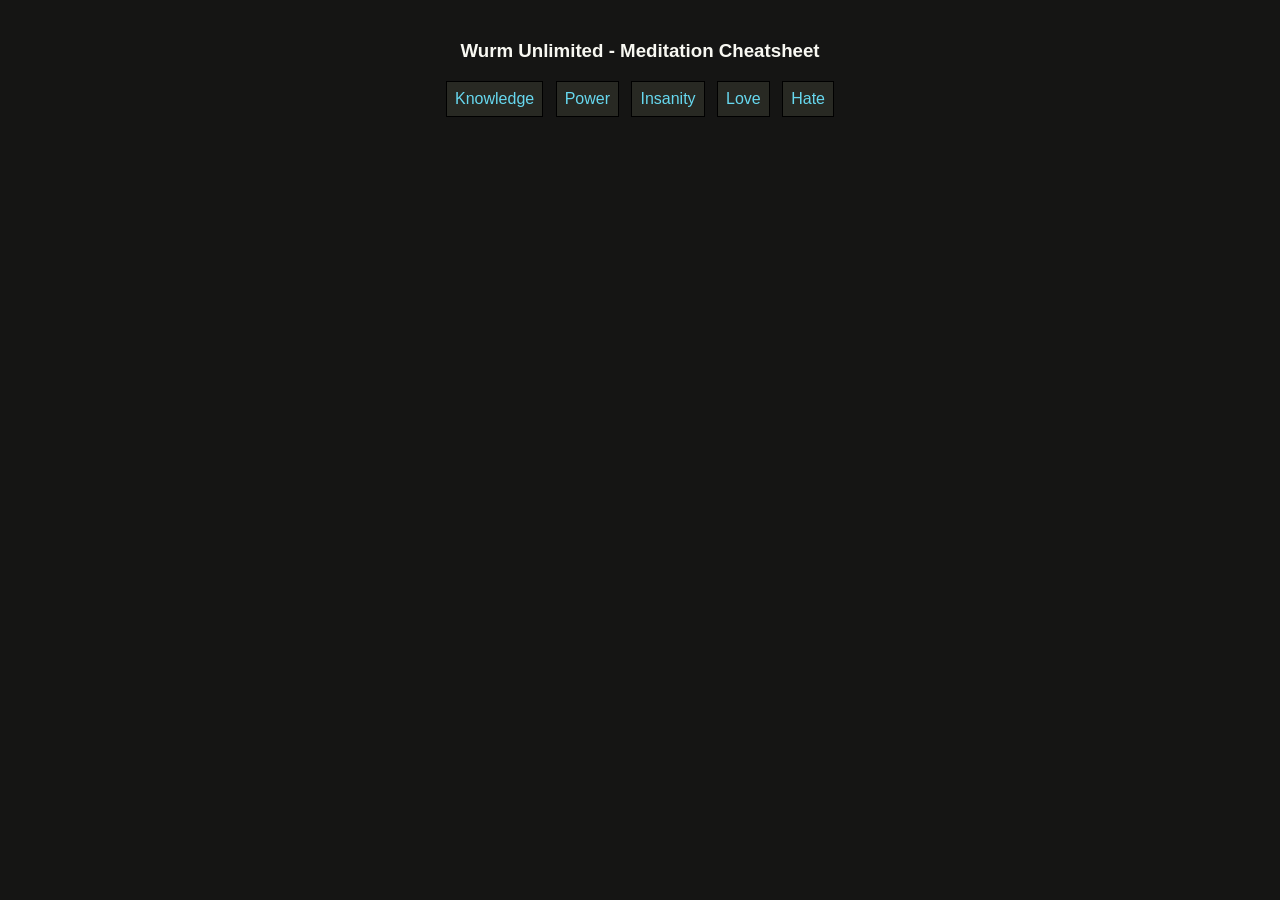
==== Cheatsheets/Meditation/index.html @ daa3bc62 "..." ====
<!DOCTYPE html>
<html lang="en" style="background: hsl(70, 4%, 8%); overflow-y: scroll;">
<head>
    <meta charset="UTF-8">
    <meta name="viewport" content="width=device-width, initial-scale=1.0">
    <title>Wurm Unlimited - Meditation Cheatsheet</title>
    <style>

    body {
        margin: 40px 0;
        color: hsl(60, 30%, 96%);
        font-family: Arial, Helvetica, sans-serif;
    }

    /*  URLS  */
    a:link,
    a:visited {color: hsl(190, 81%, 67%); text-decoration: none; outline: none;}
    a:hover {color: hsl(80, 76%, 53%);}
    a:active {color: hsl(40, 93%, 51%);}
    /*  URLS  */

    h3 {
        text-align: center;
    }
    div#path_navigation {
        text-align: center;
    }
    div#path_navigation a {
        display: inline-block;
        padding: 8px;
        border: 1px solid black;
        background: hsl(70, 8%, 15%);
        margin-bottom: 20px;

    }
    div#path_navigation a:not(:last-child) {
        margin-right: 8px;

    }
    table {
        margin: 0 auto;
        border-collapse: collapse;
        margin-bottom: 20px;
    }

    table,
    th,
    td {
        border: 1px solid black;
        background: hsl(70, 8%, 15%);
    }

    th,
    td {
        padding: 8px;
    }

    th {
/*        background-color: #f2f2f2;*/
    }
    th.path_title {
        text-align: center;
    }
    th.level {
        width: 40px;
    }
    th.title {
        width: 108px;
    }
    th.question {
        width: 376px;
    }
    th.answer {
        width: 376px;
    }
    td.level {
        text-align: center;
    }
    td.height_adjustment_00 {
        height: 42px;
    }
    td.title {
        text-align: center;
    }
    td.question {
        text-align: left;
    }
    td.answer {
        text-align: left;
    }

    </style>
</head>
<body>


<h3>Wurm Unlimited - Meditation Cheatsheet</h3>

<div id="path_navigation">
    <a href="#Path_of_Knowledge" title="#Path_of_Knowledge">Knowledge</a>
    <a href="#Path_of_Power"     title="#Path_of_Power"    >Power</a>
    <a href="#Path_of_Insanity"  title="#Path_of_Insanity" >Insanity</a>
    <a href="#Path_of_Love"      title="#Path_of_Love"     >Love</a>
    <a href="#Path_of_Hate"      title="#Path_of_Hate"     >Hate</a>
</div>

<script>
// Function to load JSON data
async function loadJsonData(url) {
    try {
        const response = await fetch(url);
        return response.json();
    } catch (error) {
        console.error('Error fetching JSON:', error);
    }
}

// Function to generate HTML tables from JSON data
function generateTablesFromJson(jsonData) {
    const container = document.createElement('div');

    Object.values(jsonData).forEach(path => {
        const table = document.createElement('table');
        const thead = document.createElement('thead');
        const tbody = document.createElement('tbody');

        // Creating table header
        thead.innerHTML = `
  <tr>
    <th colspan="2" class="path_title" id="${path.path.replaceAll(` `, `_`)}">${path.path}</th>
    <td colspan="2" class="path_tiles"><br>${path.tiles}<br><br></td>
  </tr>
  <tr>
    <th class="level">Level</th>
    <th class="title">Title</th>
    <th class="question">Question</th>
    <th class="answer">Answer</th>
  </tr>
`;
        table.appendChild(thead);

        // Creating table body
        Object.values(path.answers).forEach(answer => {
            const row = document.createElement('tr');
            row.innerHTML = `
    <td class="level height_adjustment_00">${answer.level}</td>
    <td class="title">${answer.title}</td>
    <td class="question">${answer.question}</td>
    <td class="answer">${answer.answer}</td>
  `;
            tbody.appendChild(row);
        });

        table.appendChild(tbody);
        container.appendChild(table);
    });

    document.body.appendChild(container);
}

// Load JSON and generate tables
loadJsonData('../data/json/Wurm_Unlimited_-_Meditation_Cheatsheet_data.json')
    .then(jsonData => {
        generateTablesFromJson(jsonData);
    });

</script>


</body>
</html>
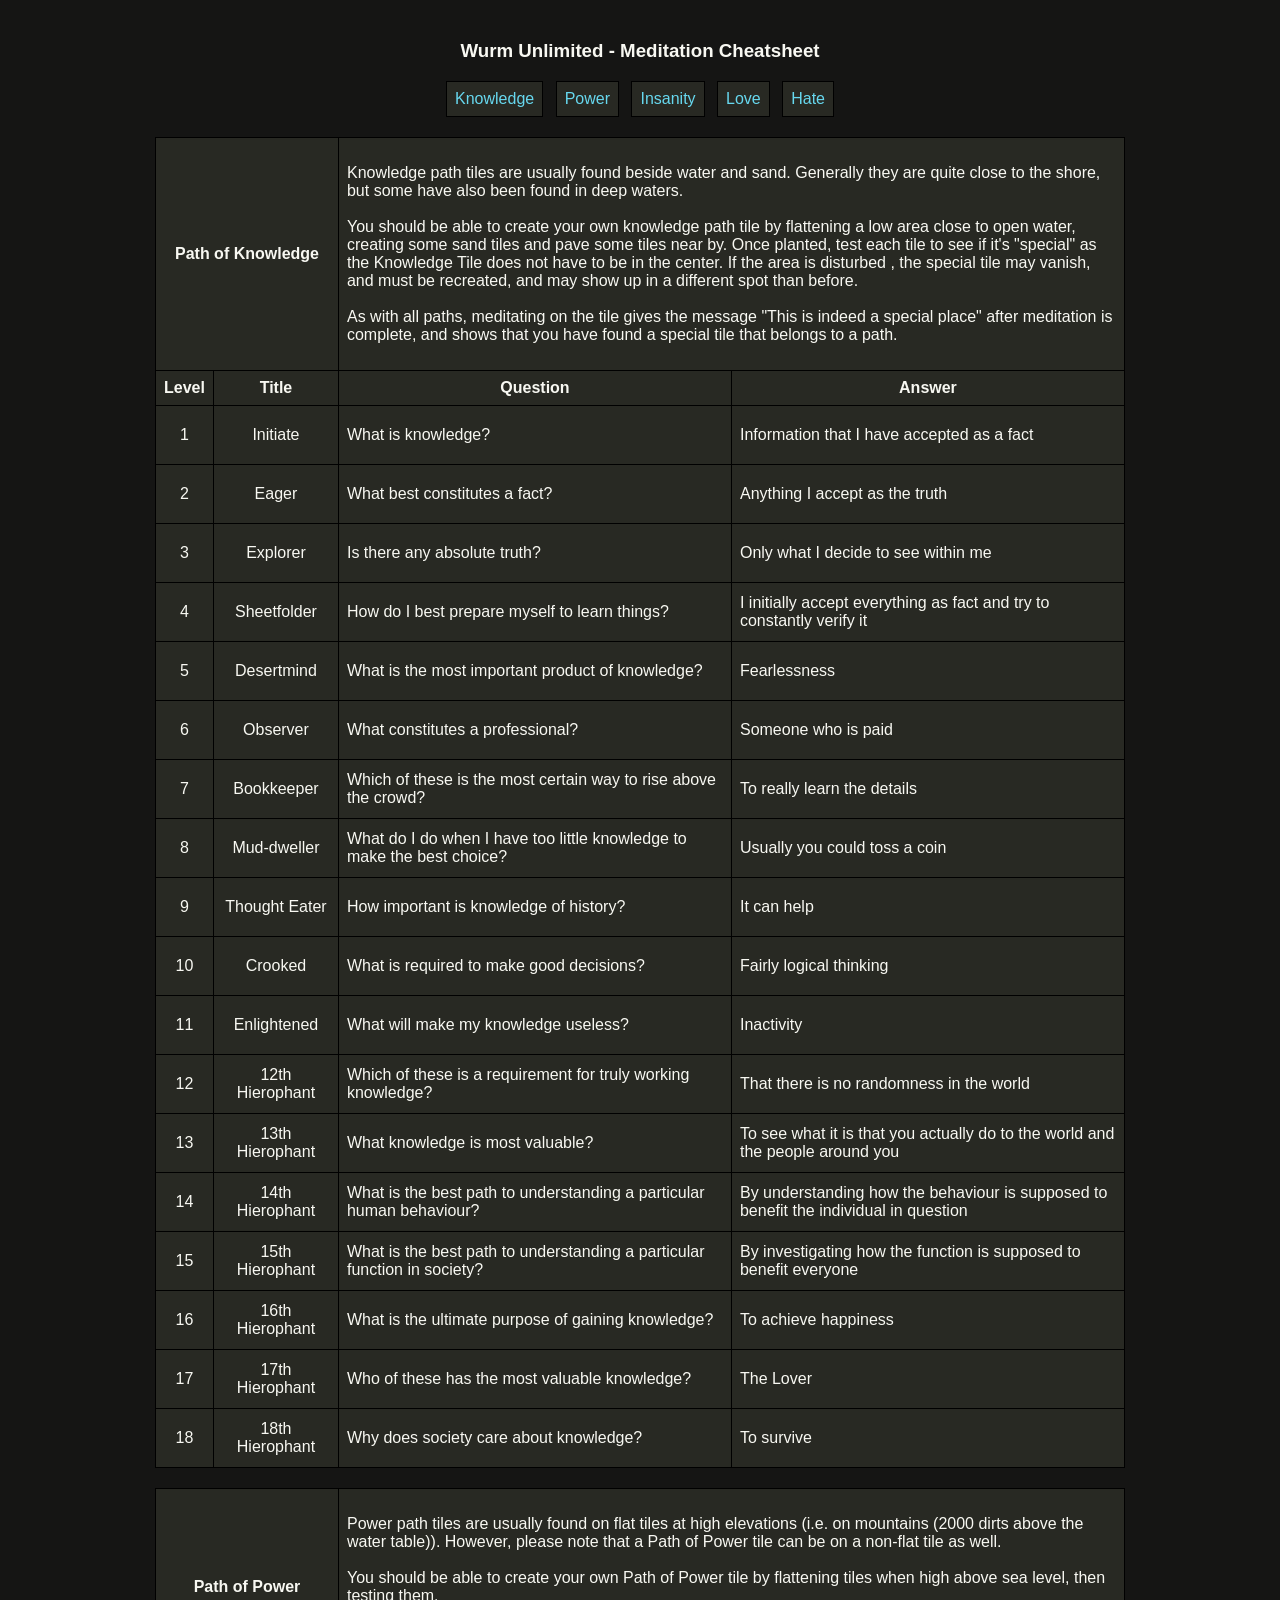
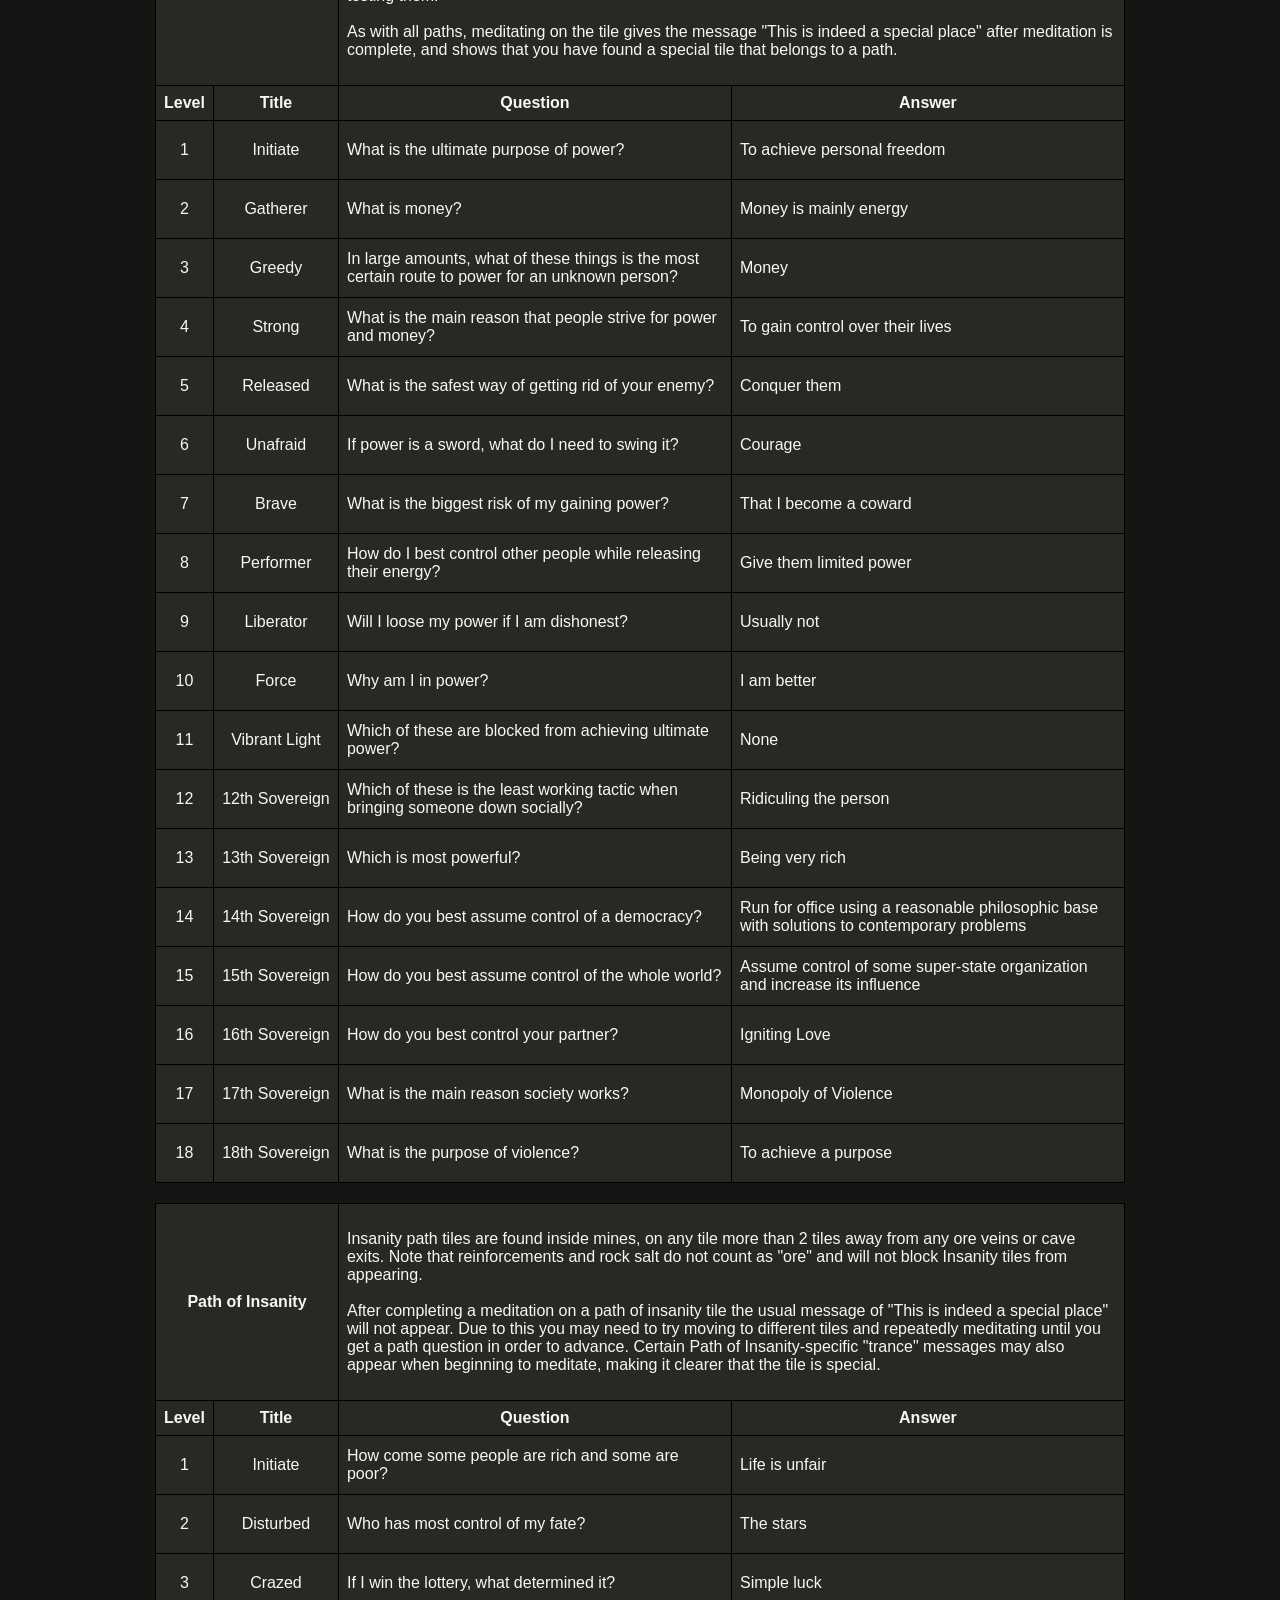
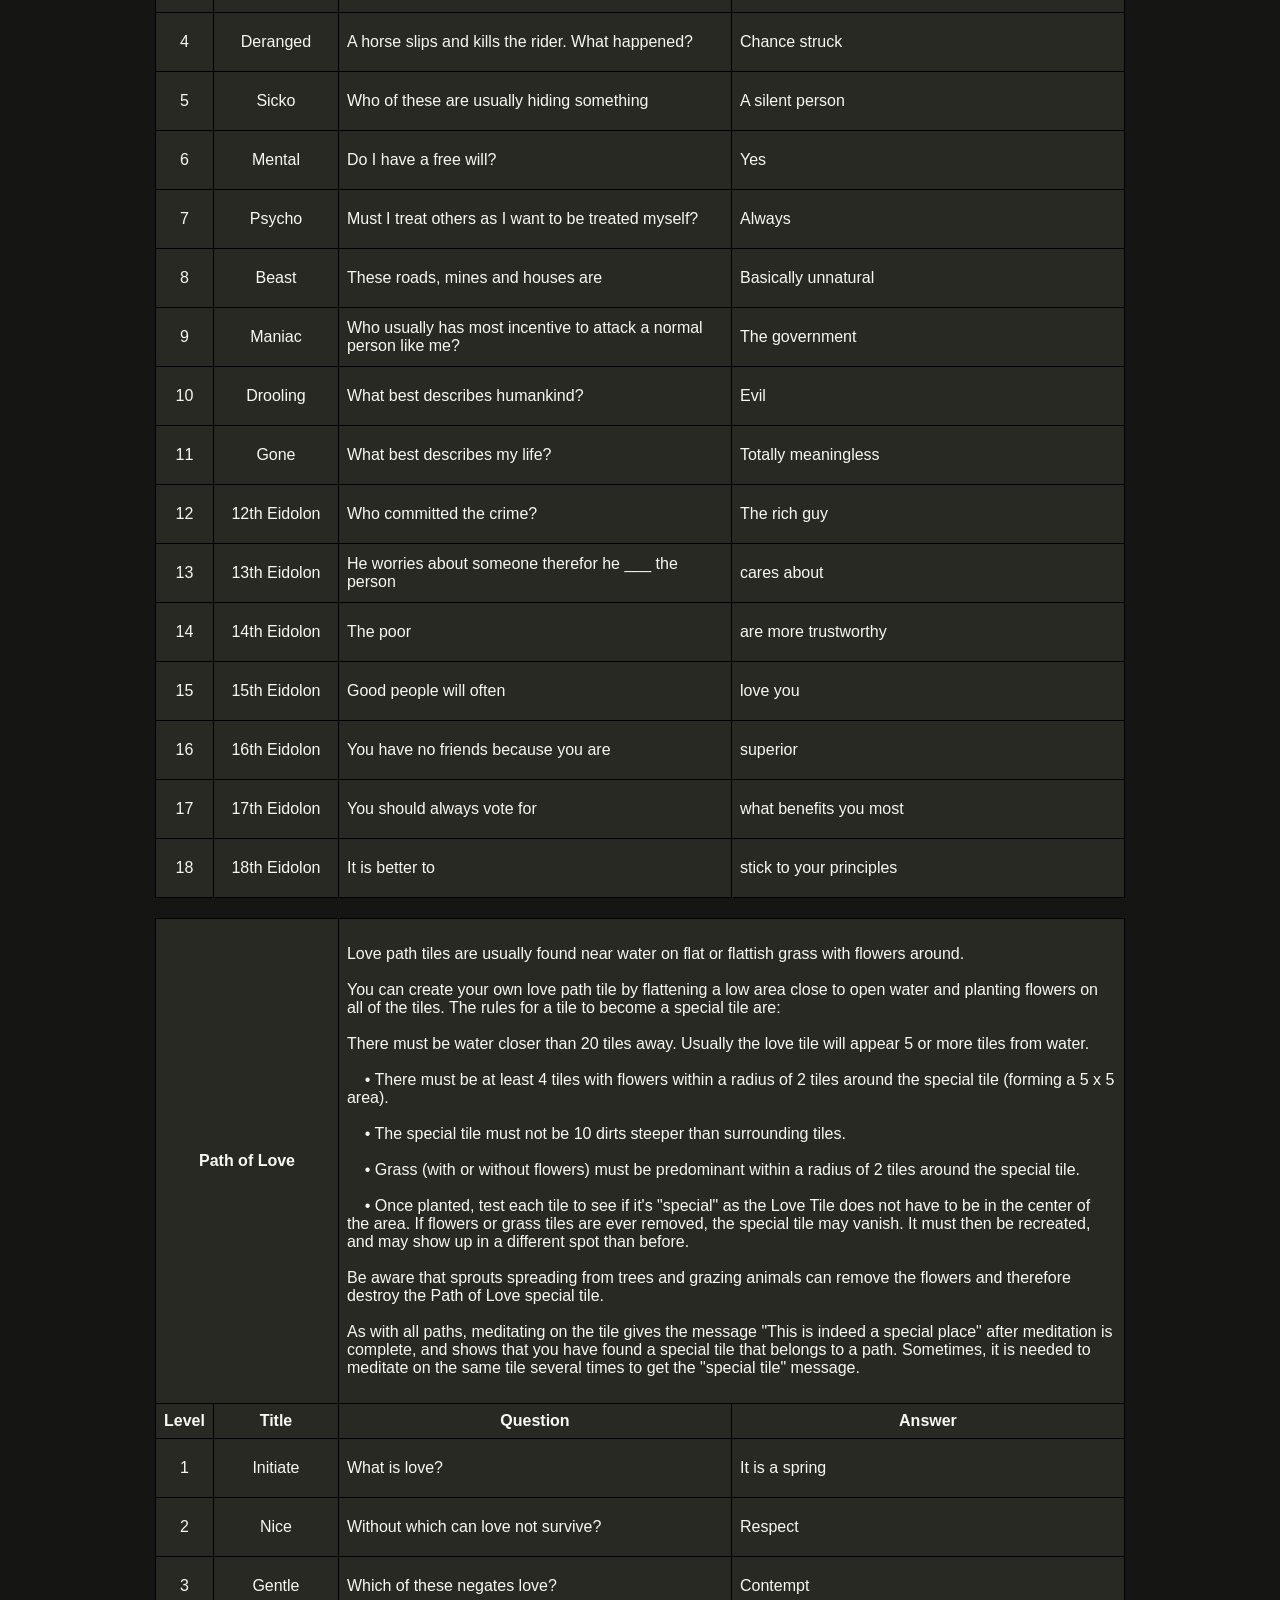
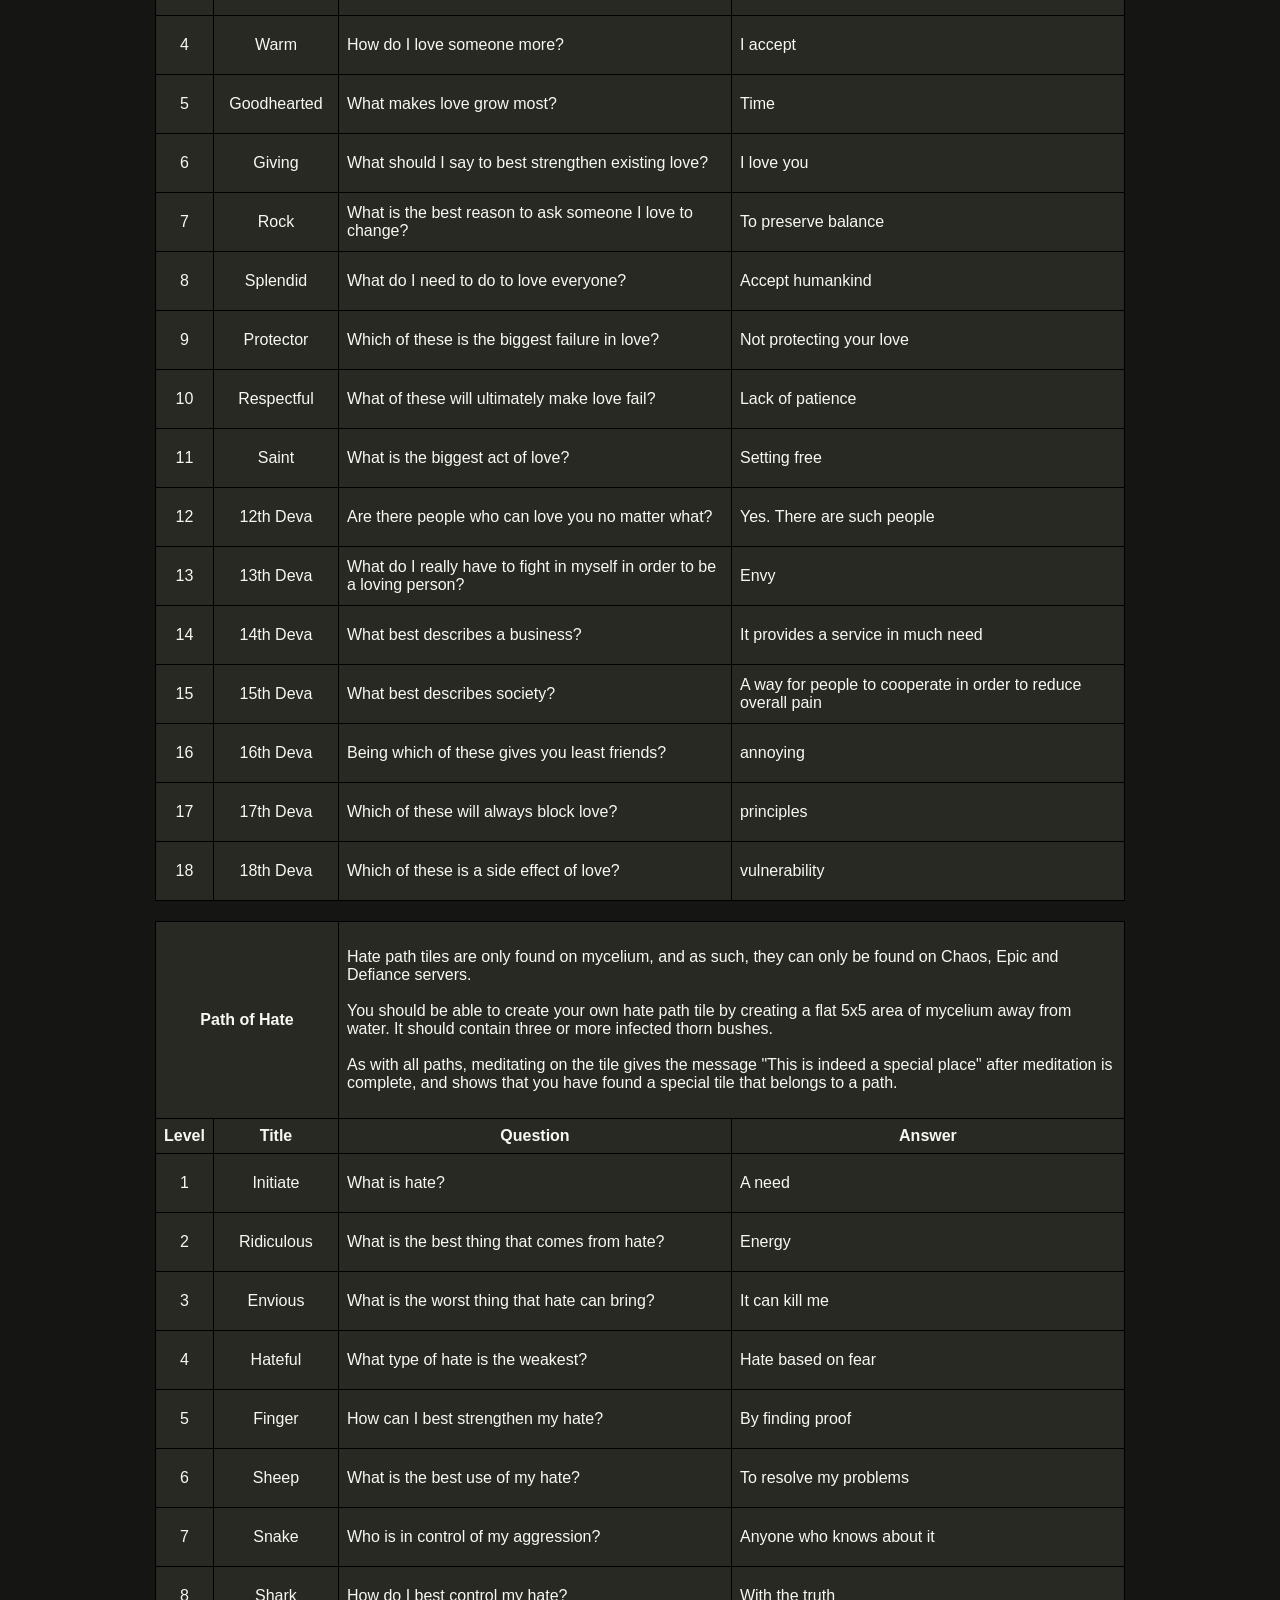
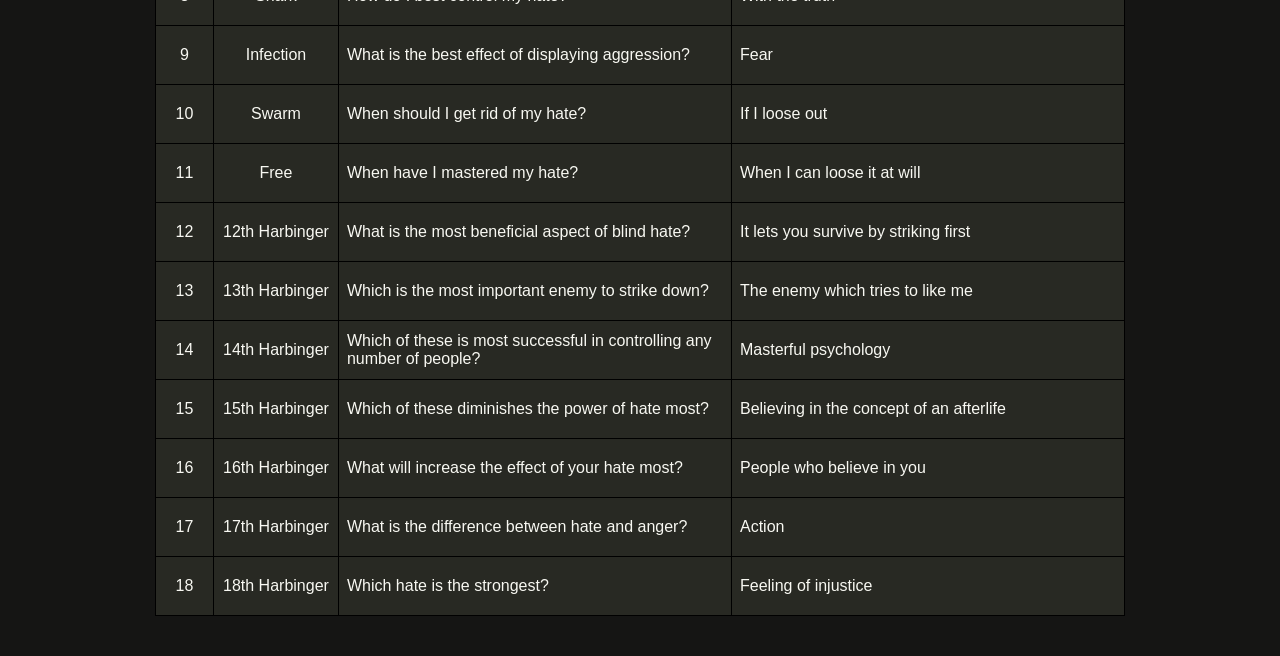
==== commit 414f2f55: "..." ====
--- a/Cheatsheets/Meditation/index.html
+++ b/Cheatsheets/Meditation/index.html
@@ -159,7 +159,7 @@
 }
 
 // Load JSON and generate tables
-loadJsonData('../data/json/Wurm_Unlimited_-_Meditation_Cheatsheet_data.json')
+loadJsonData('../../data/json/Wurm_Unlimited_-_Meditation_Cheatsheet_data.json')
     .then(jsonData => {
         generateTablesFromJson(jsonData);
     });
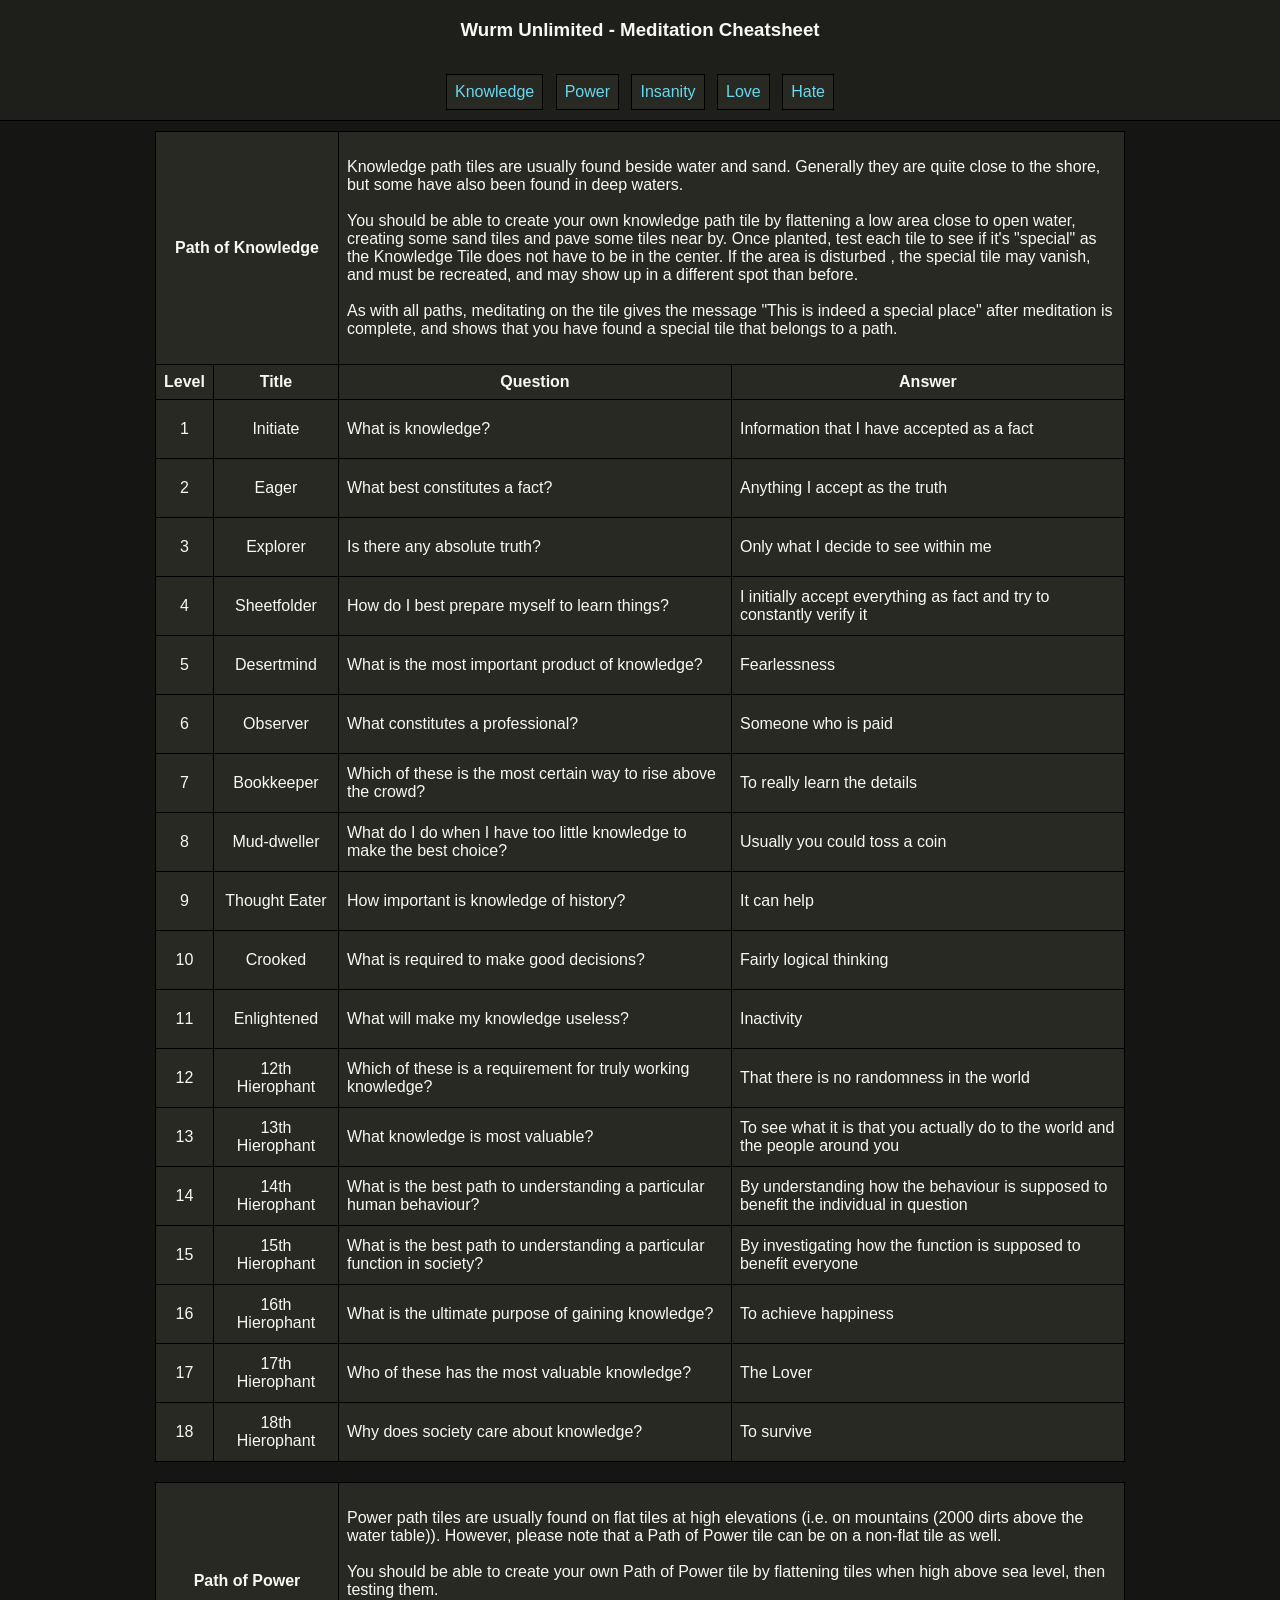
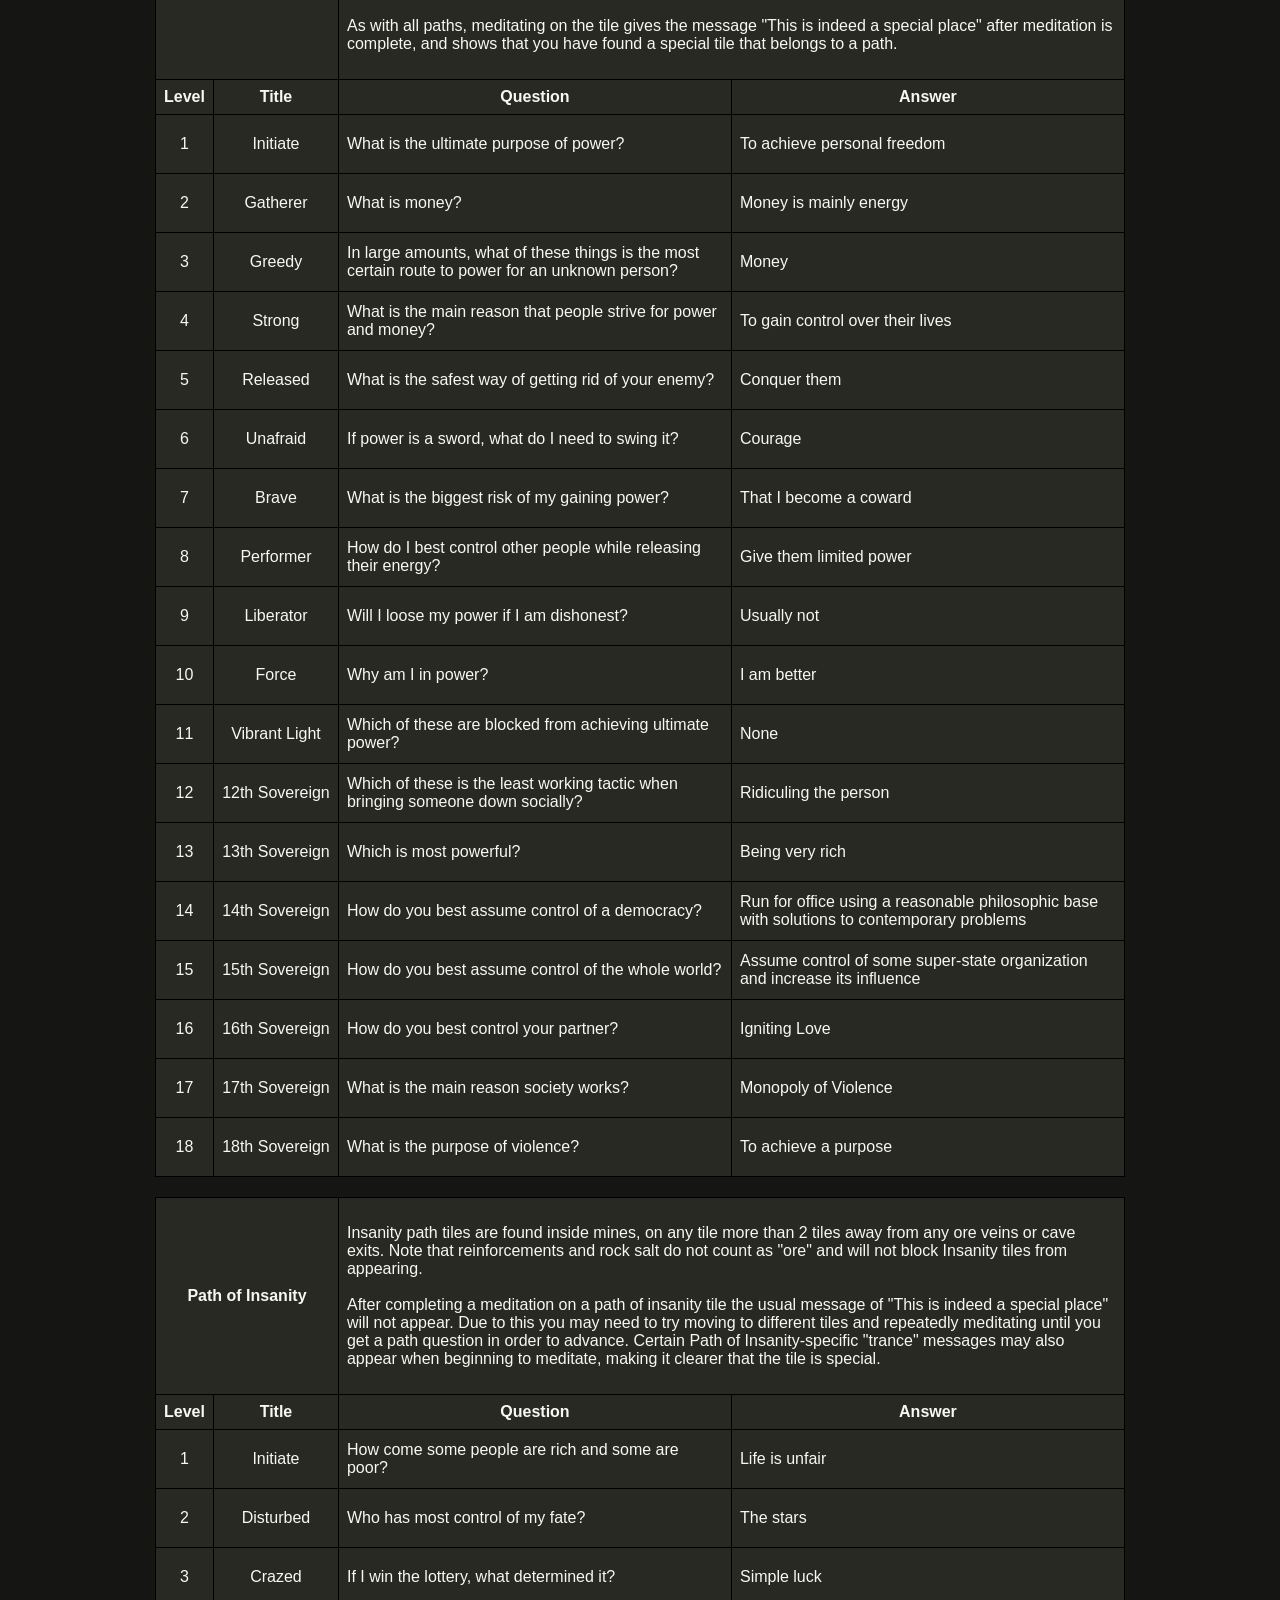
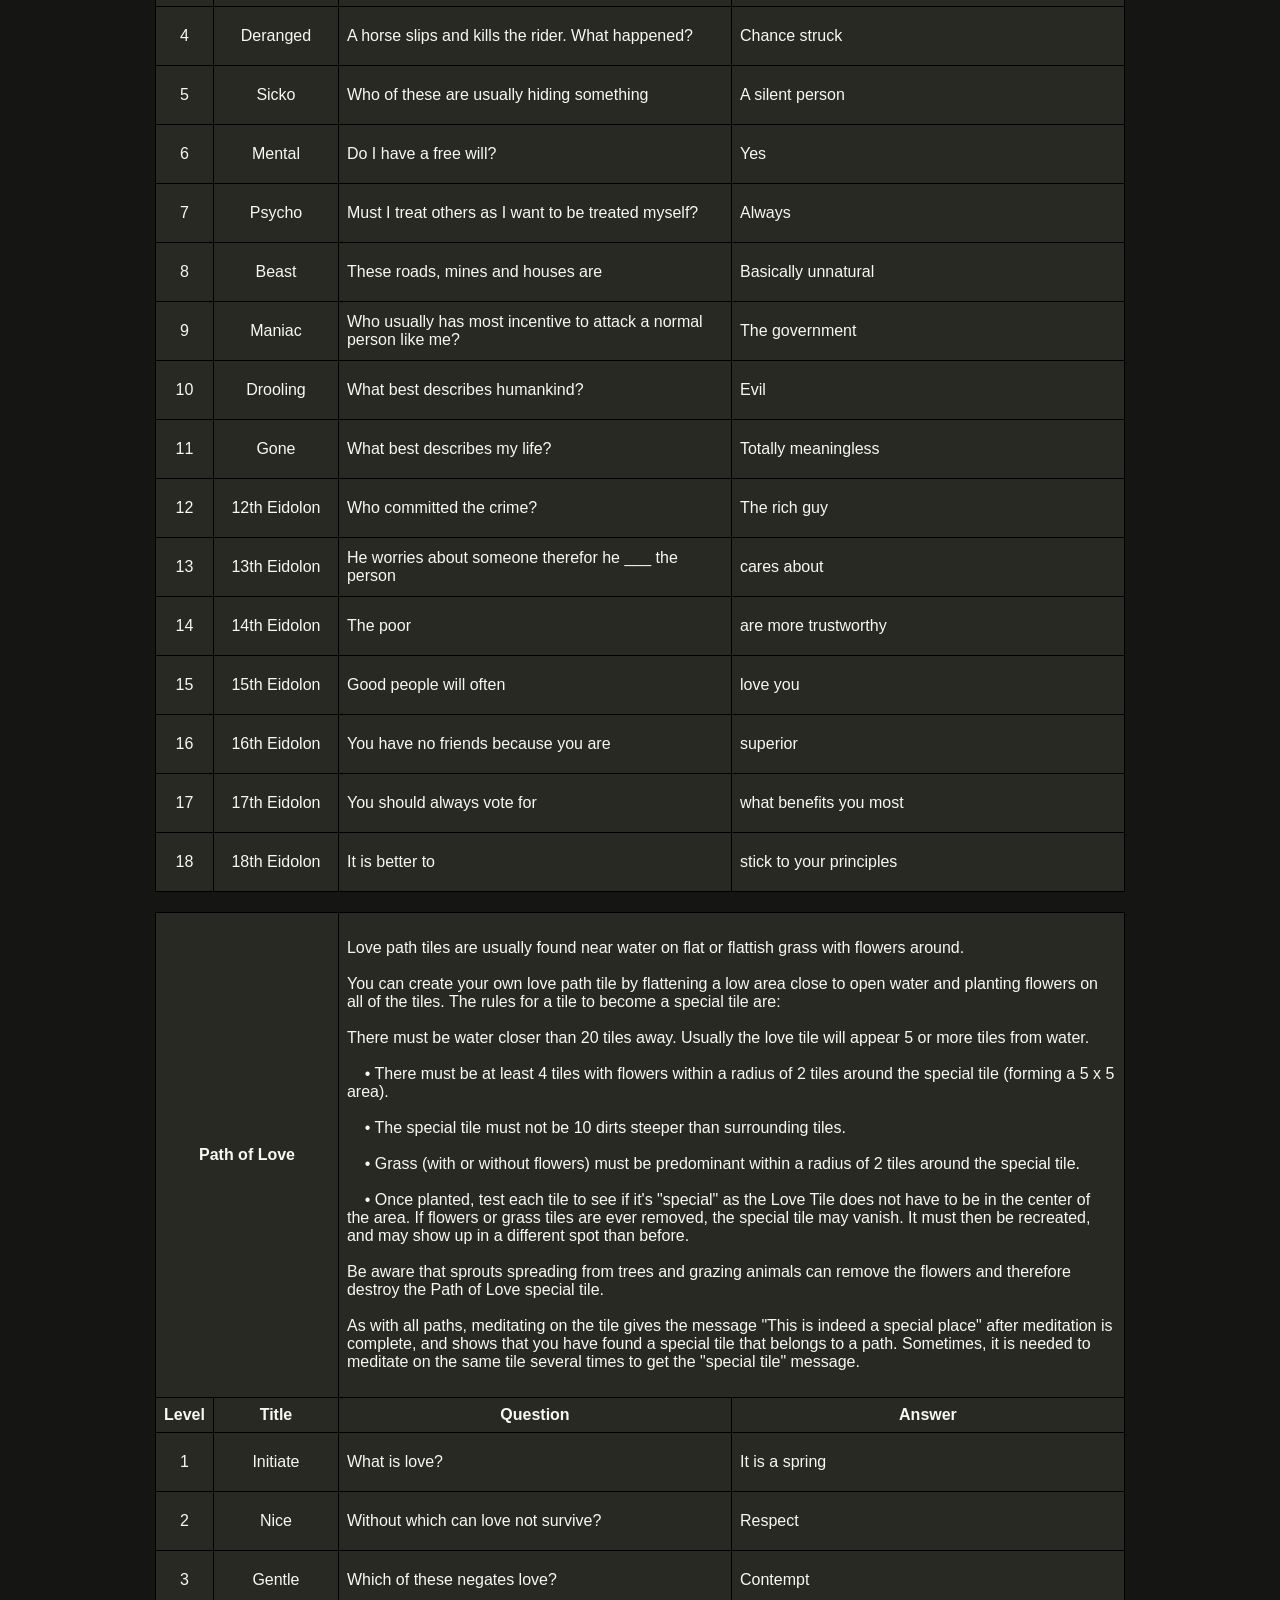
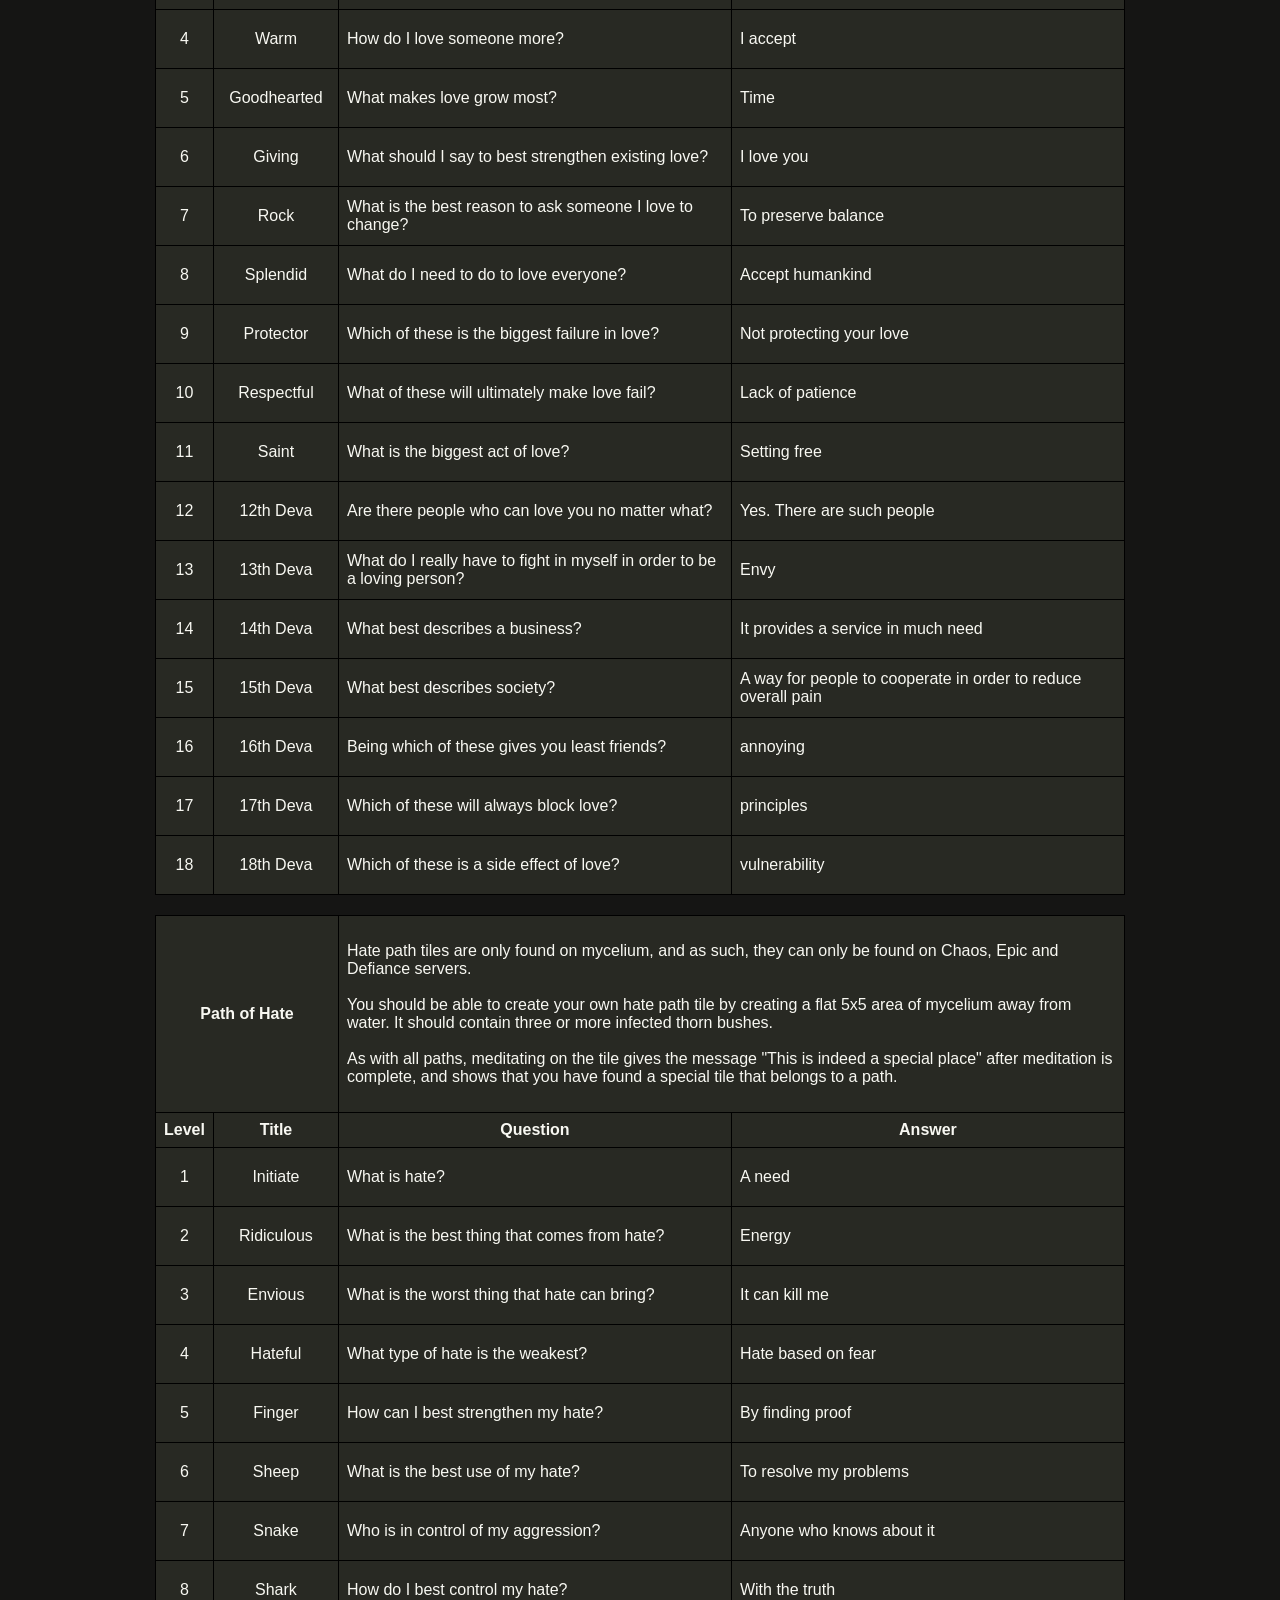
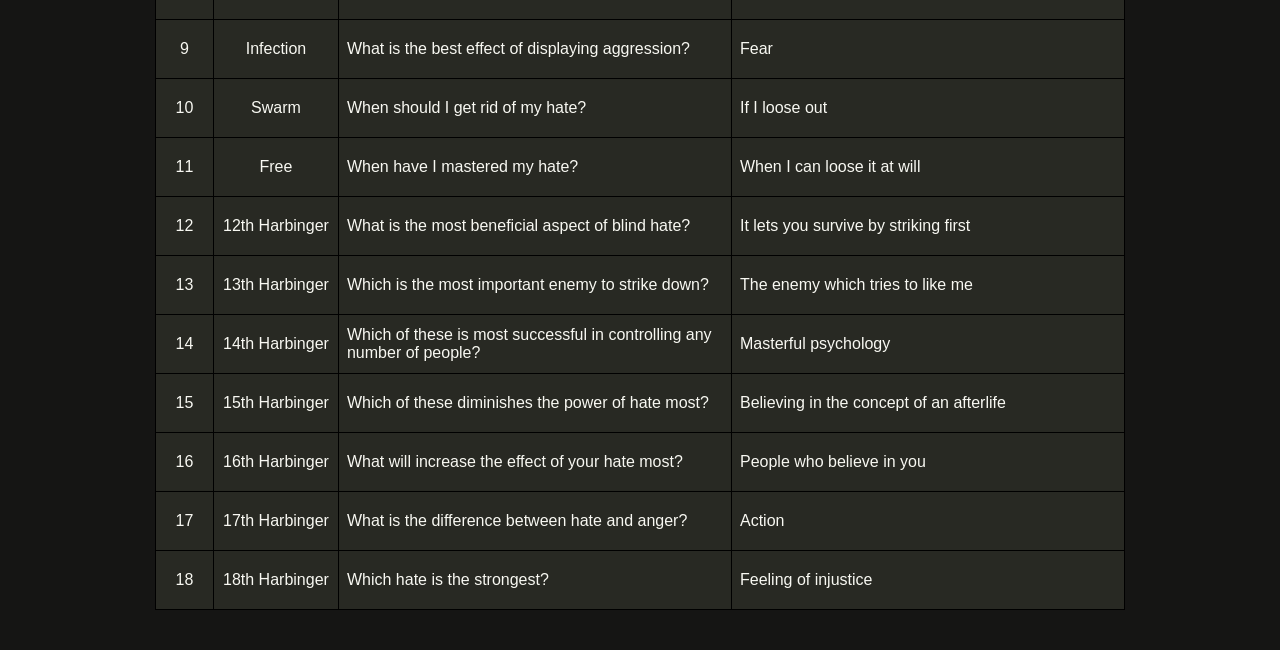
==== commit 32e8104c: "..." ====
--- a/Cheatsheets/Meditation/index.html
+++ b/Cheatsheets/Meditation/index.html
@@ -6,6 +6,37 @@
     <title>Wurm Unlimited - Meditation Cheatsheet</title>
     <style>
 
+    :root {
+        --color_scrollbar_thumb: hsl(50, 11%, 41%);
+        --color_scrollbar_track: hsl(72, 9%, 11%);
+    }
+
+    html {
+/*        scroll-behavior: smooth;*/
+        scroll-padding: 131px;
+
+    /*                               This is for                                    */
+    /*                                 FireFox                                      */
+    /*                   thumb                         track                        */
+        scrollbar-color: var(--color_scrollbar_thumb)  var(--color_scrollbar_track);
+        scrollbar-width: thin;  /* options: auto (this is default), thin, none */
+        scrollbar-height: thin;  /* options: auto (this is default), thin, none */
+    }
+
+    body::-webkit-scrollbar {
+        width: .5em;
+        height: .5em;
+    }
+
+    body::-webkit-scrollbar-track {
+        background-color: var(--color_scrollbar_track);
+    }
+
+    body::-webkit-scrollbar-thumb {
+        background-color: var(--color_scrollbar_thumb);
+    }
+
+
     body {
         margin: 40px 0;
         color: hsl(60, 30%, 96%);
@@ -22,20 +53,31 @@
     h3 {
         text-align: center;
     }
-    div#path_navigation {
-        text-align: center;
-    }
-    div#path_navigation a {
+    div#header {
+        top: 0;
+        position: fixed;
+        width: 100%;
+        height: 120px;
+        background: hsl(72, 9%, 11%);
+        border-bottom: 1px solid #000;
+    }
+    div#header div#path_navigation {
+        position: absolute;
+        bottom: 10px;
+        width: 100%;
+        text-align: center;
+    }
+    div#header div#path_navigation a {
         display: inline-block;
         padding: 8px;
         border: 1px solid black;
         background: hsl(70, 8%, 15%);
-        margin-bottom: 20px;
-
-    }
-    div#path_navigation a:not(:last-child) {
+    }
+    div#header div#path_navigation a:not(:last-child) {
         margin-right: 8px;
-
+    }
+    div#paths {
+        margin-top: 131px;
     }
     table {
         margin: 0 auto;
@@ -93,7 +135,7 @@
 </head>
 <body>
 
-
+<div id="header">
 <h3>Wurm Unlimited - Meditation Cheatsheet</h3>
 
 <div id="path_navigation">
@@ -102,6 +144,11 @@
     <a href="#Path_of_Insanity"  title="#Path_of_Insanity" >Insanity</a>
     <a href="#Path_of_Love"      title="#Path_of_Love"     >Love</a>
     <a href="#Path_of_Hate"      title="#Path_of_Hate"     >Hate</a>
+</div>
+</div>
+
+<div id="paths">
+
 </div>
 
 <script>
@@ -155,7 +202,7 @@
         container.appendChild(table);
     });
 
-    document.body.appendChild(container);
+    document.getElementById(`paths`).appendChild(container);
 }
 
 // Load JSON and generate tables
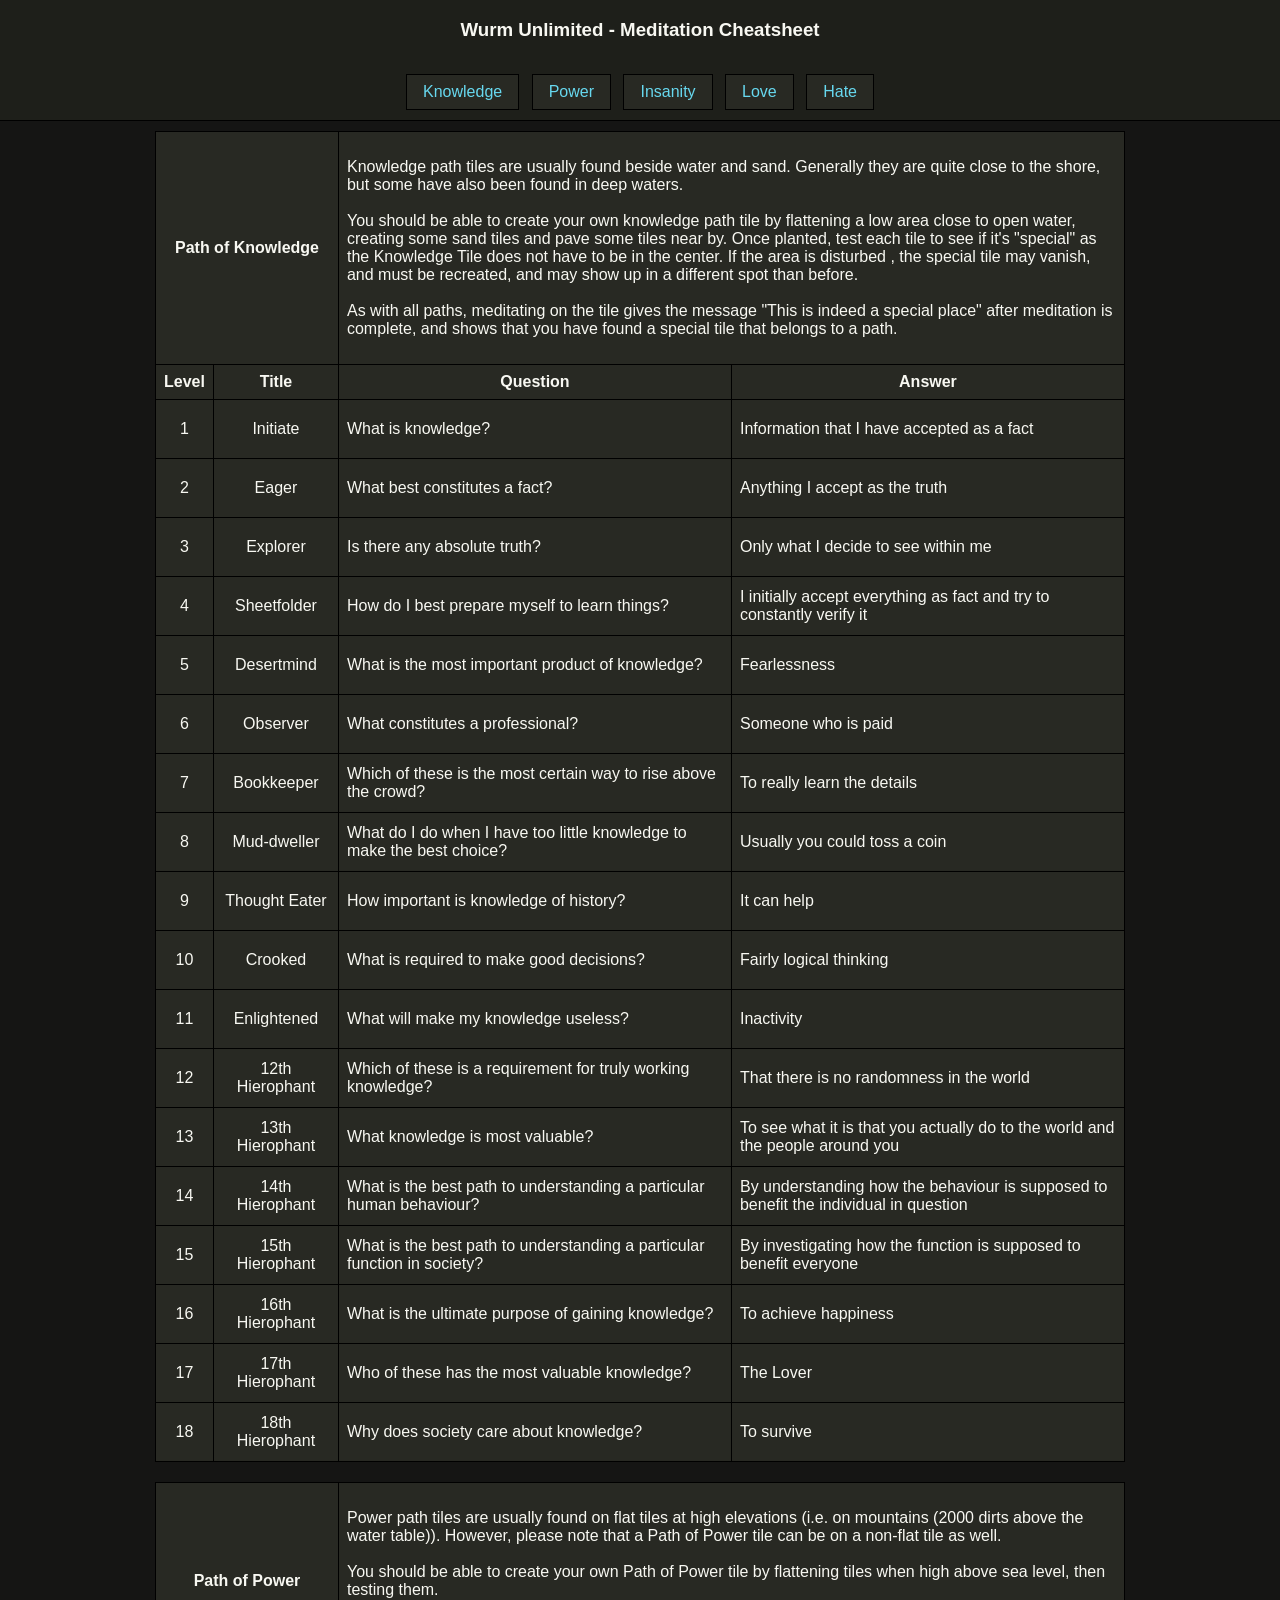
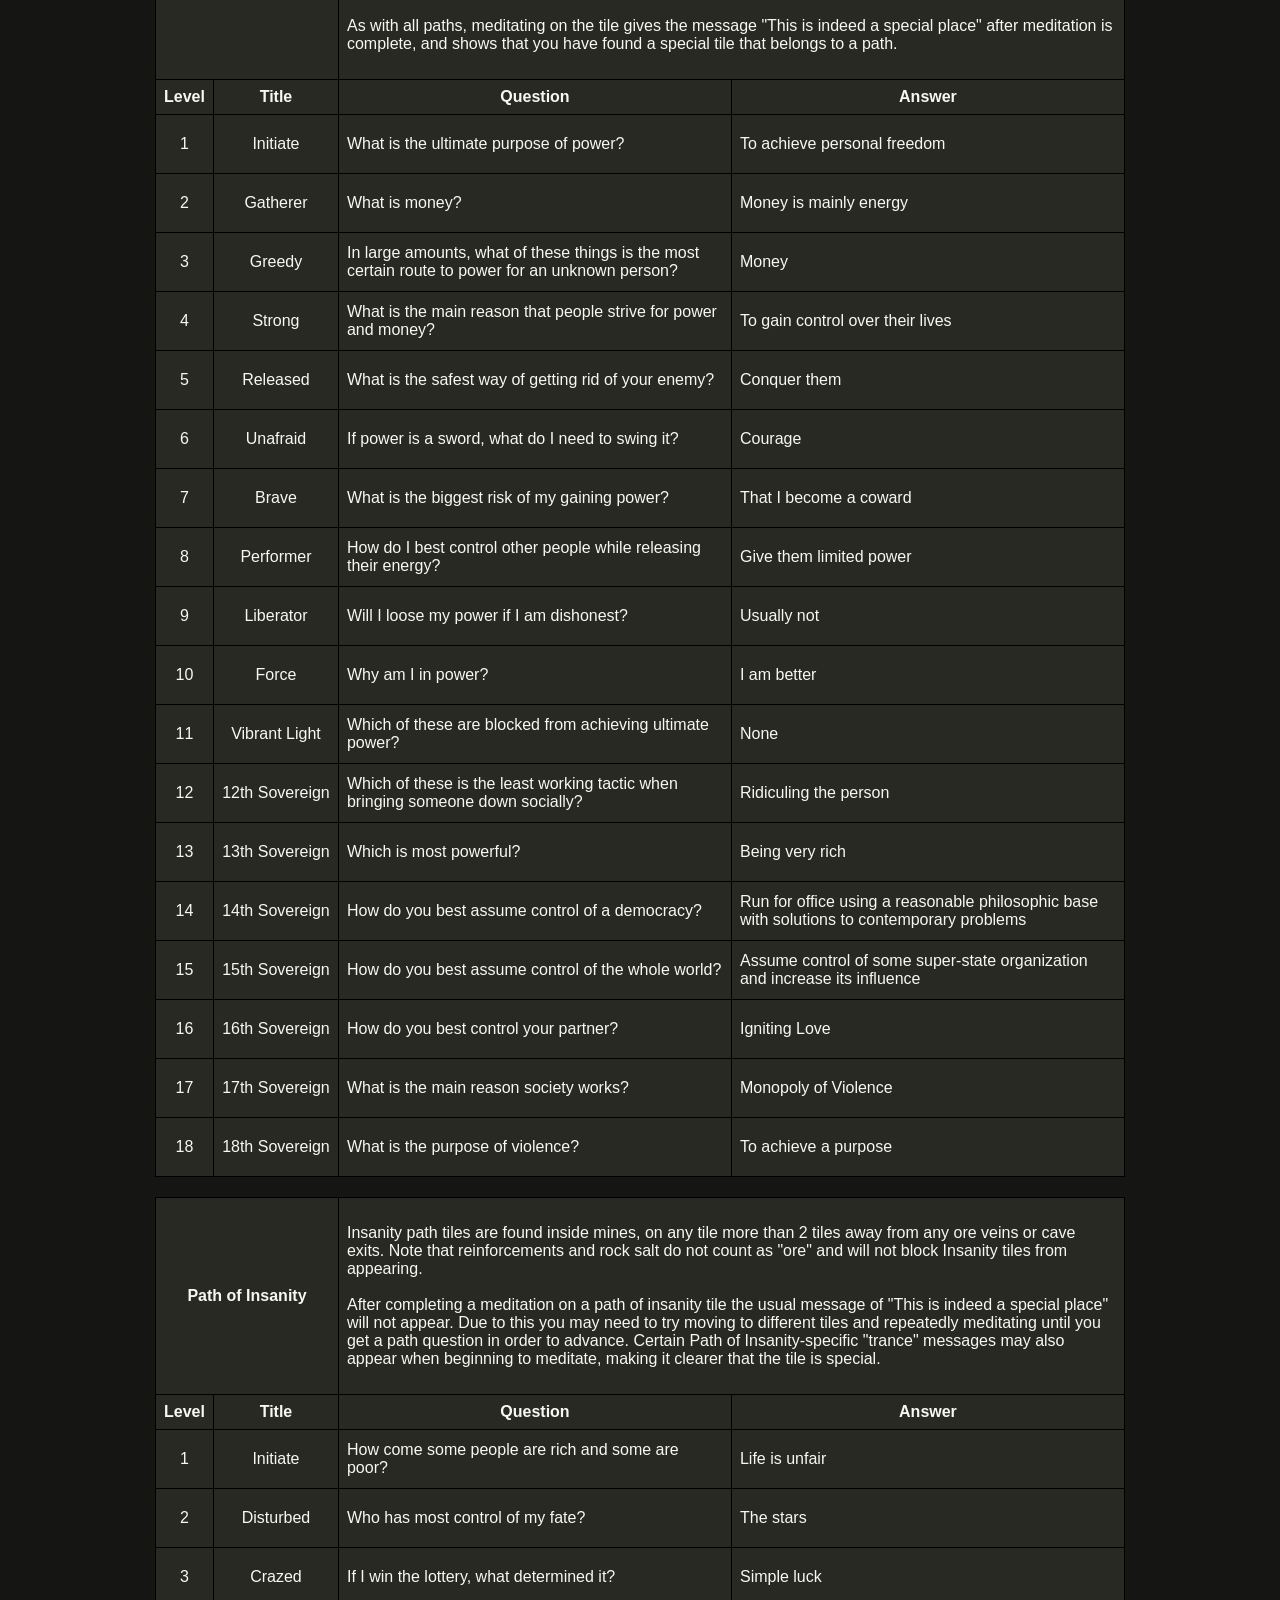
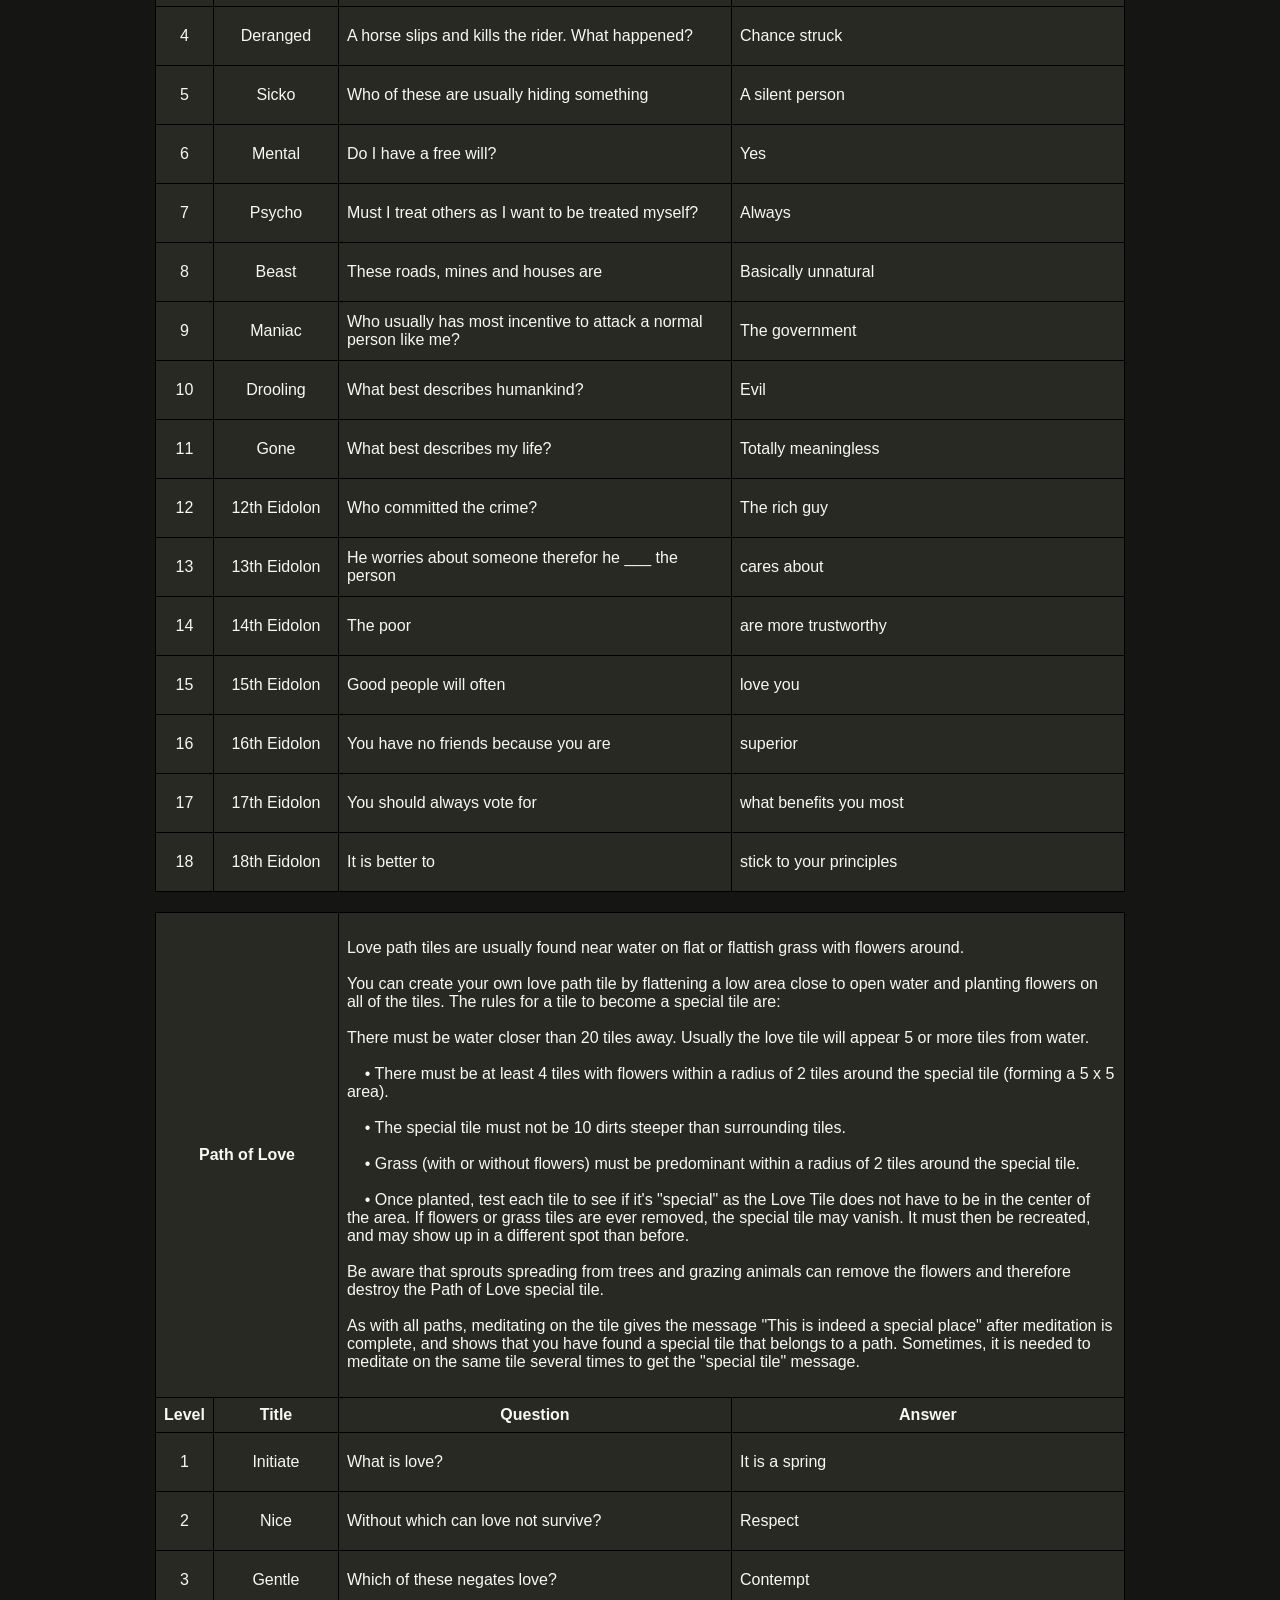
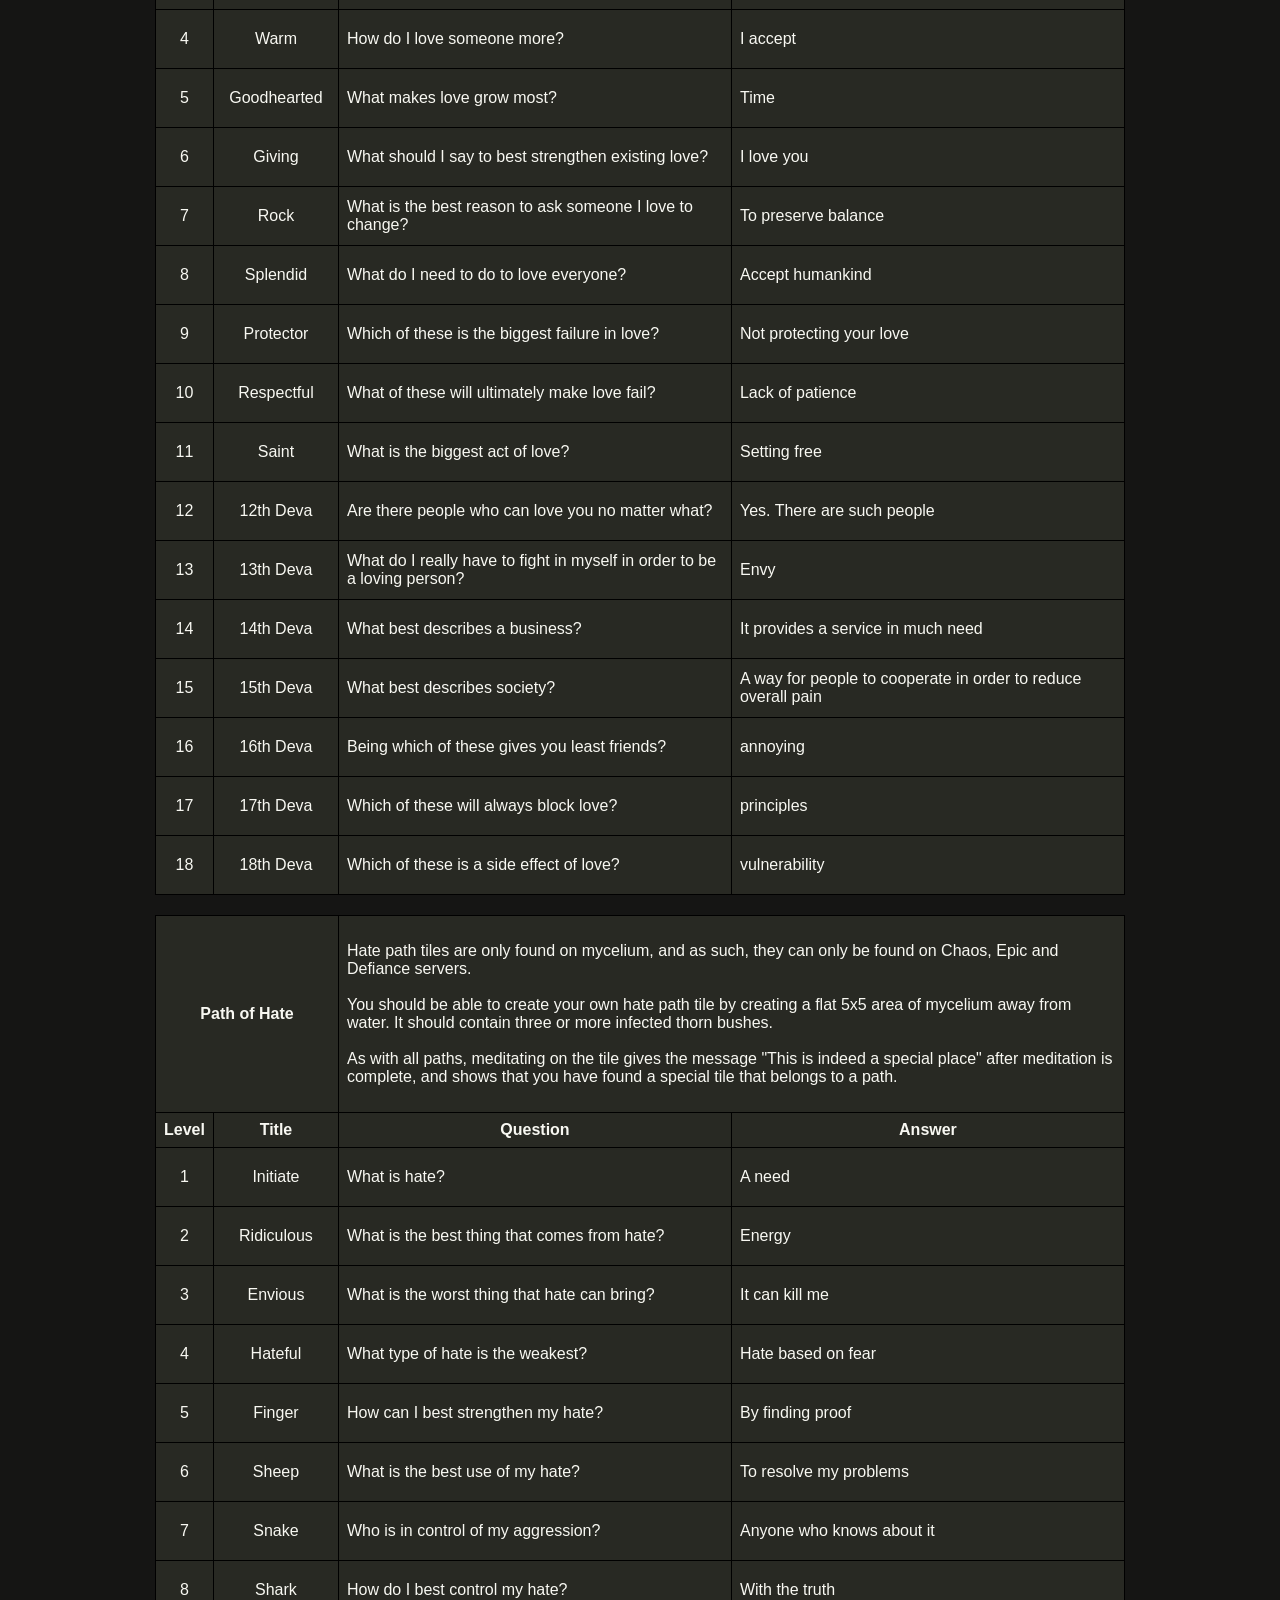
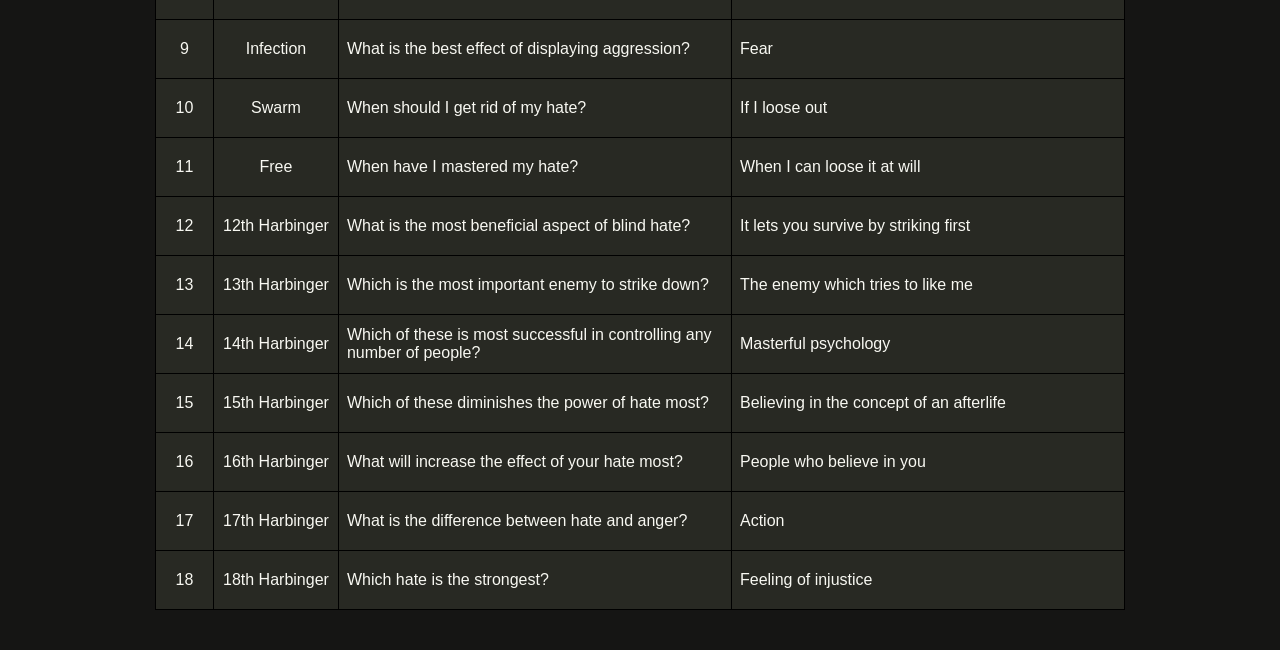
==== commit 50151430: "..." ====
--- a/Cheatsheets/Meditation/index.html
+++ b/Cheatsheets/Meditation/index.html
@@ -69,7 +69,7 @@
     }
     div#header div#path_navigation a {
         display: inline-block;
-        padding: 8px;
+        padding: 8px 16px;
         border: 1px solid black;
         background: hsl(70, 8%, 15%);
     }
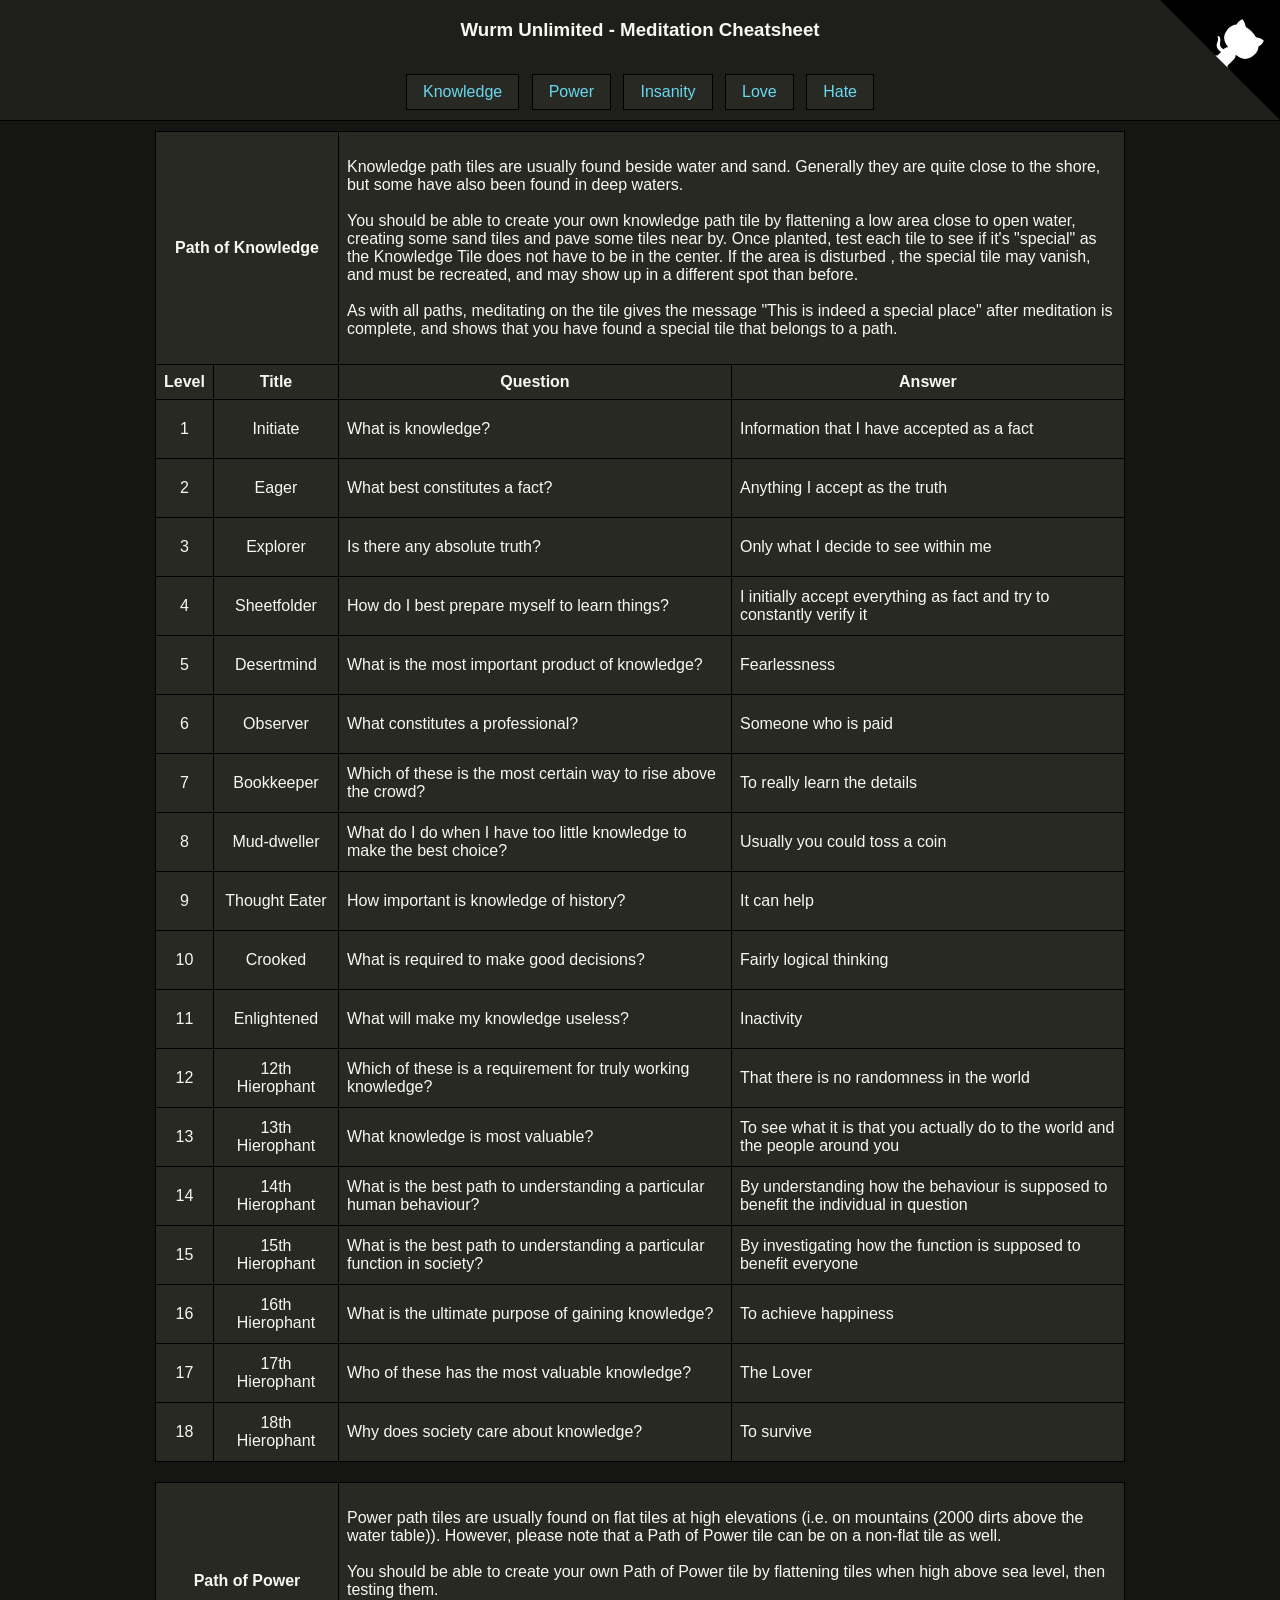
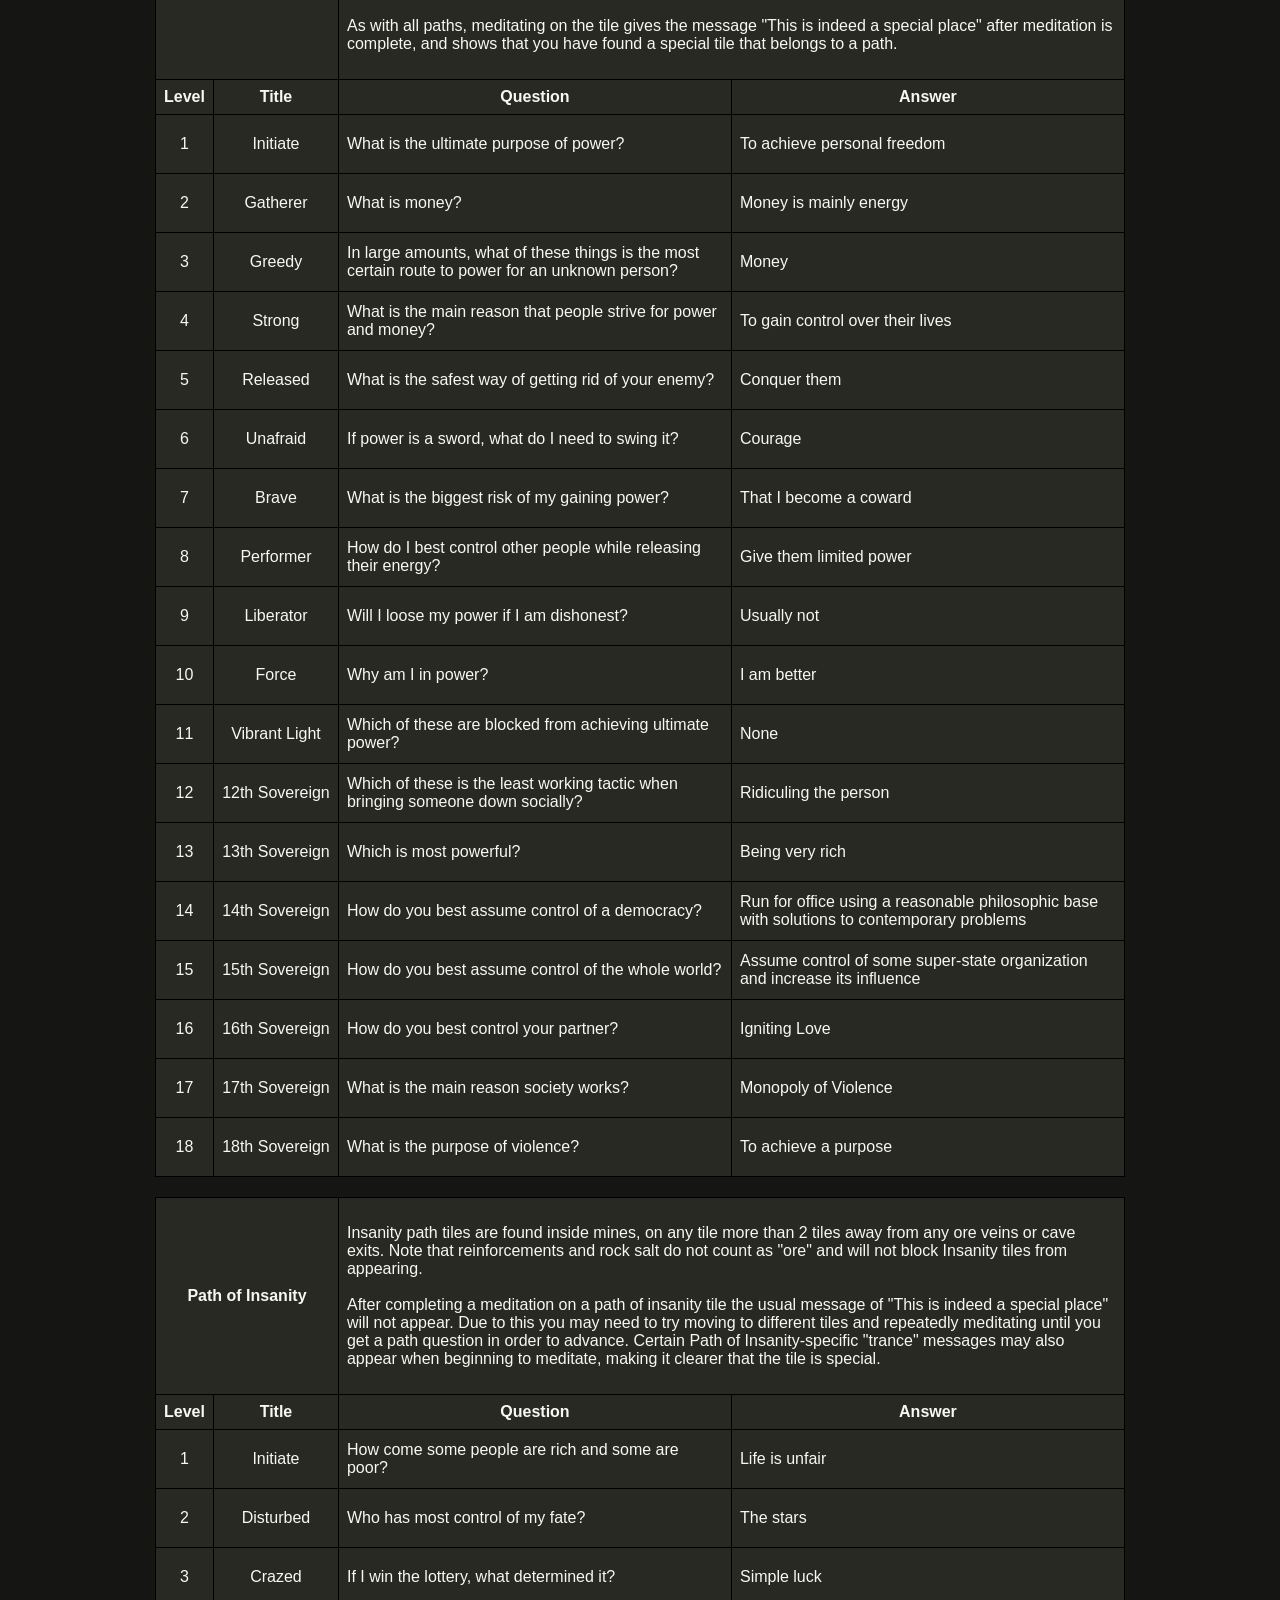
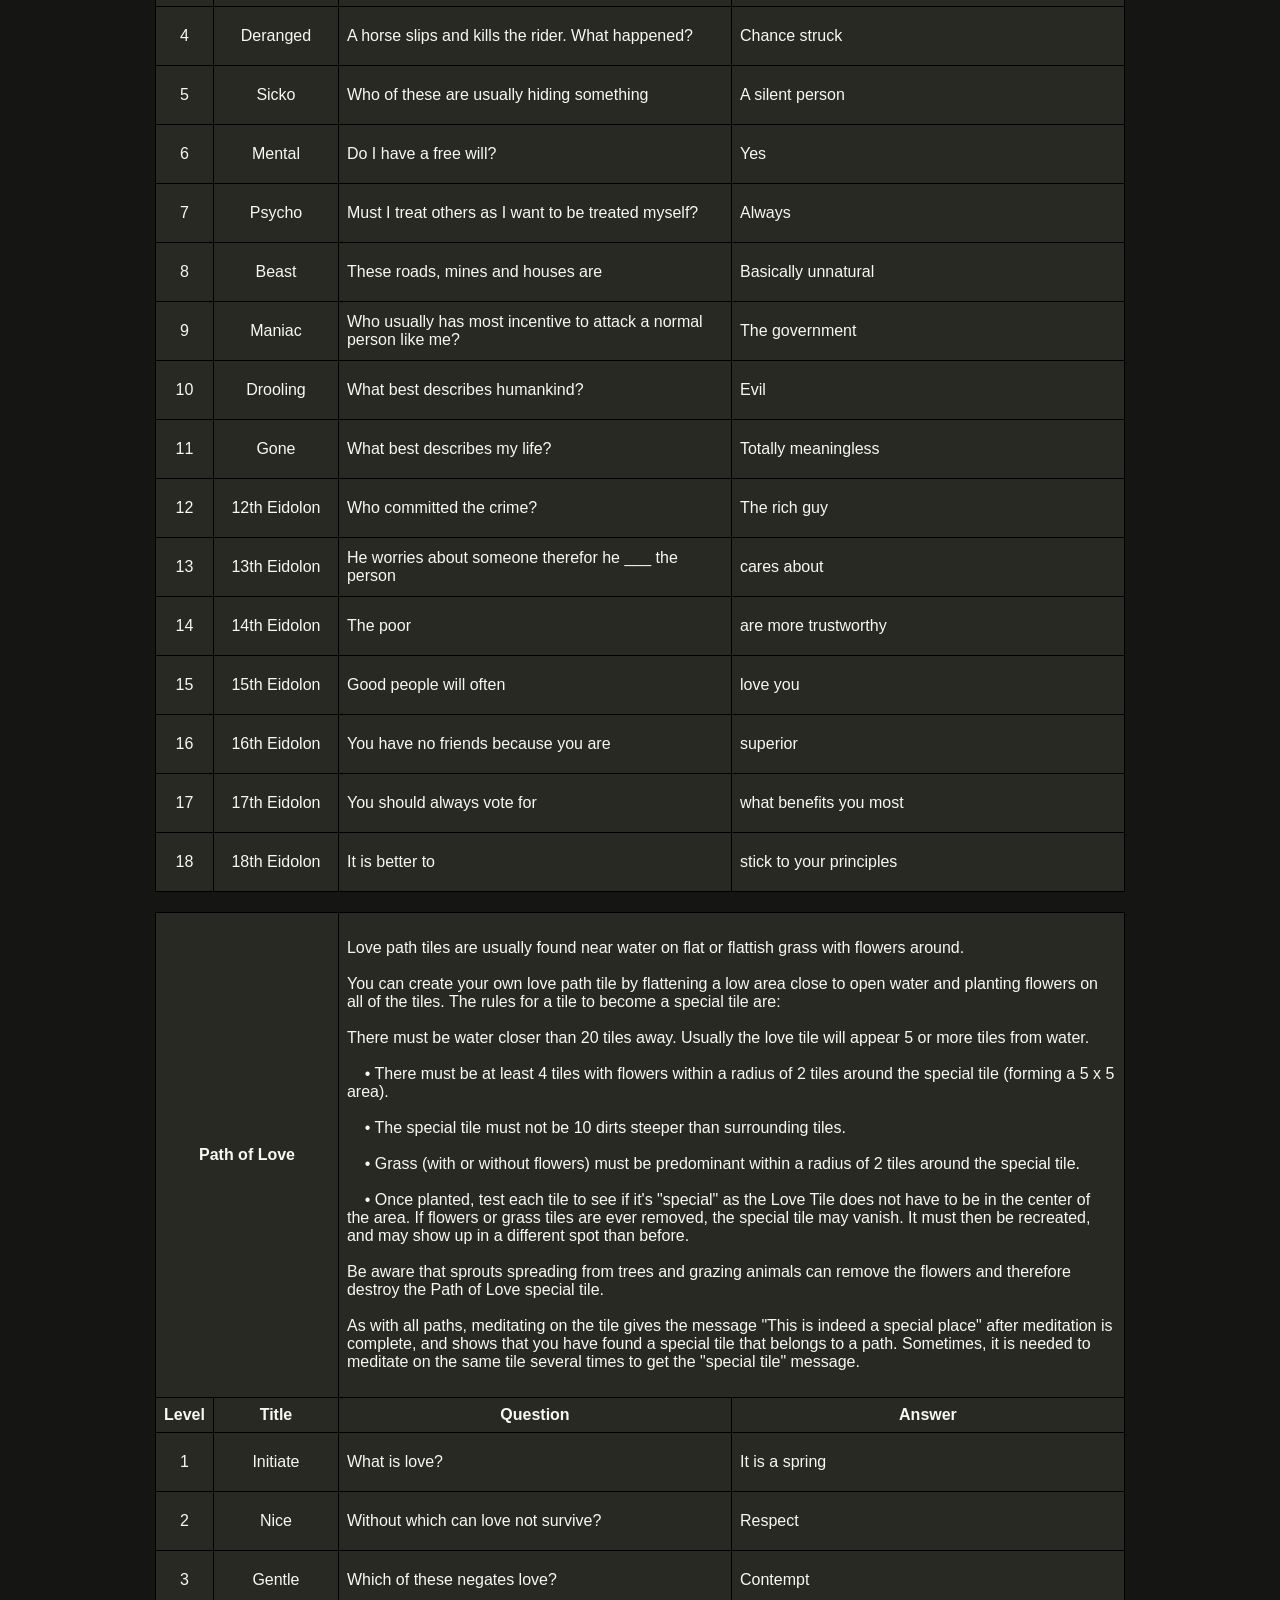
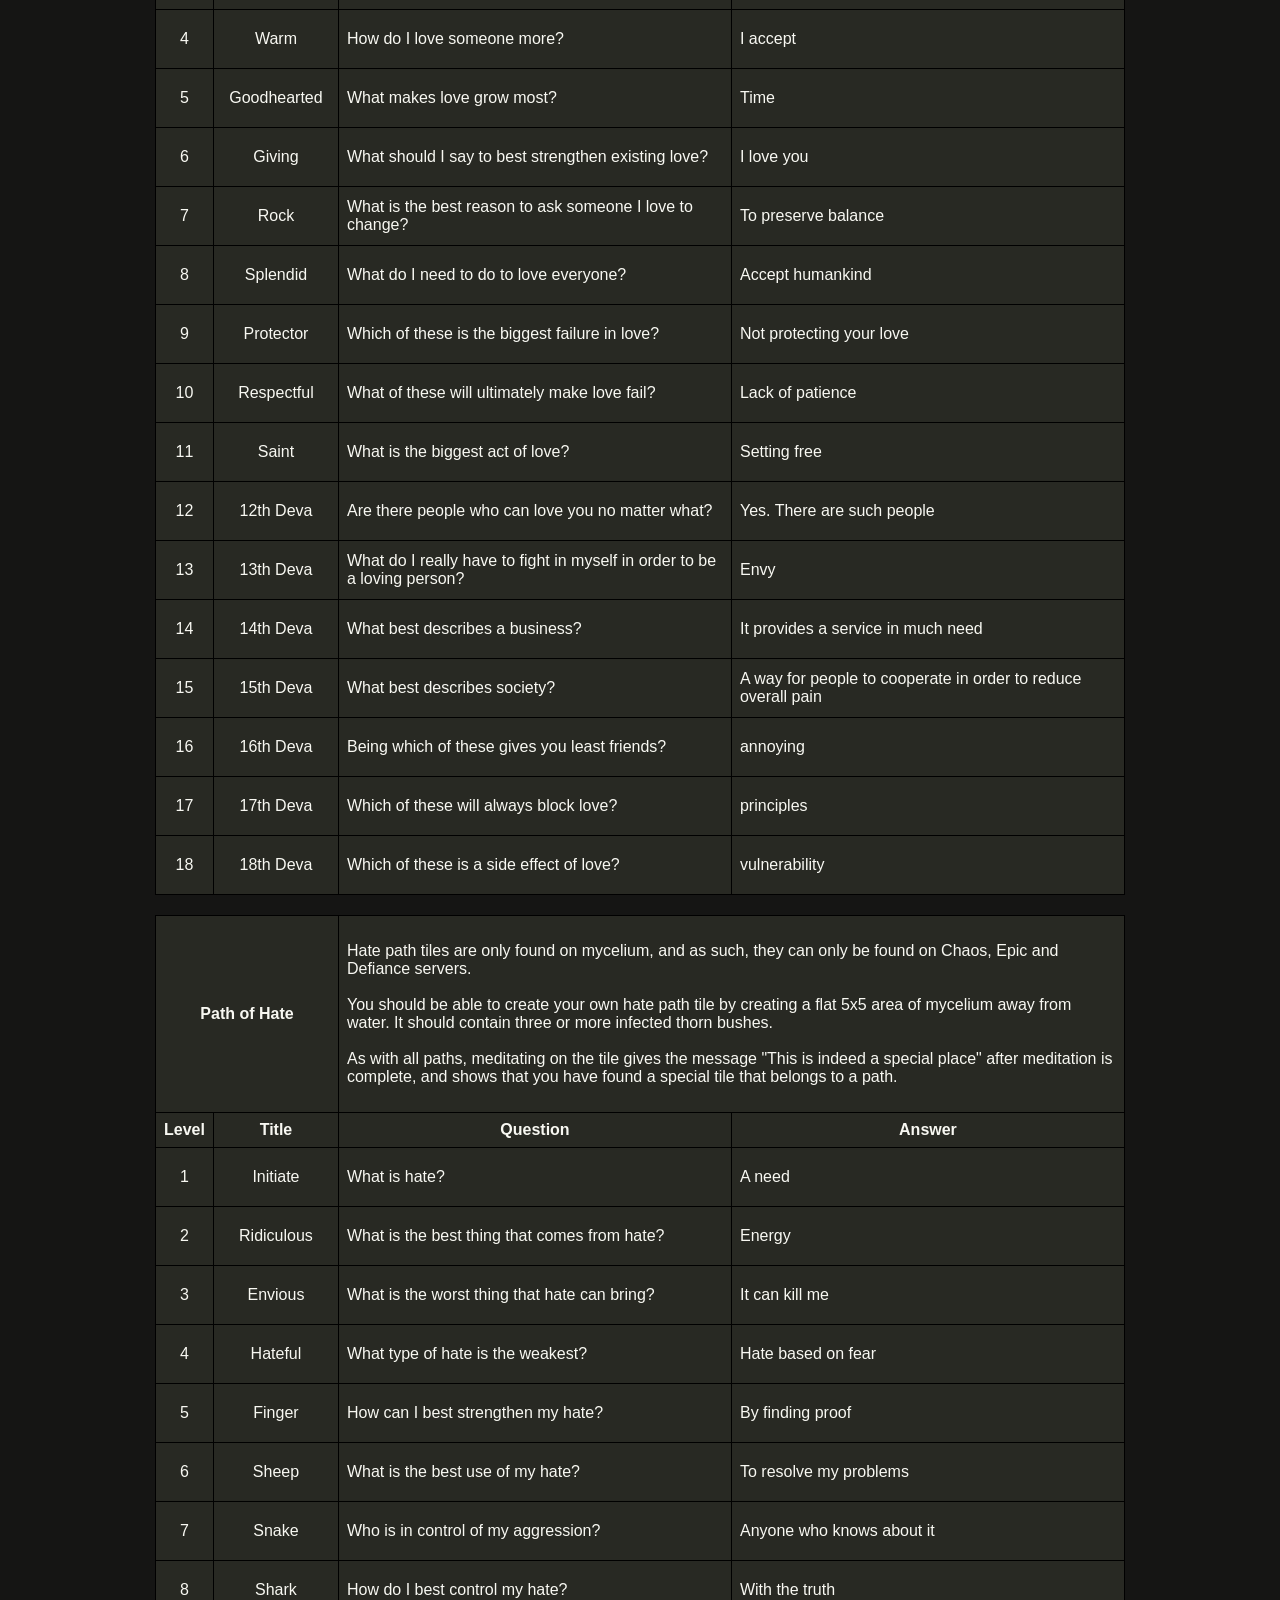
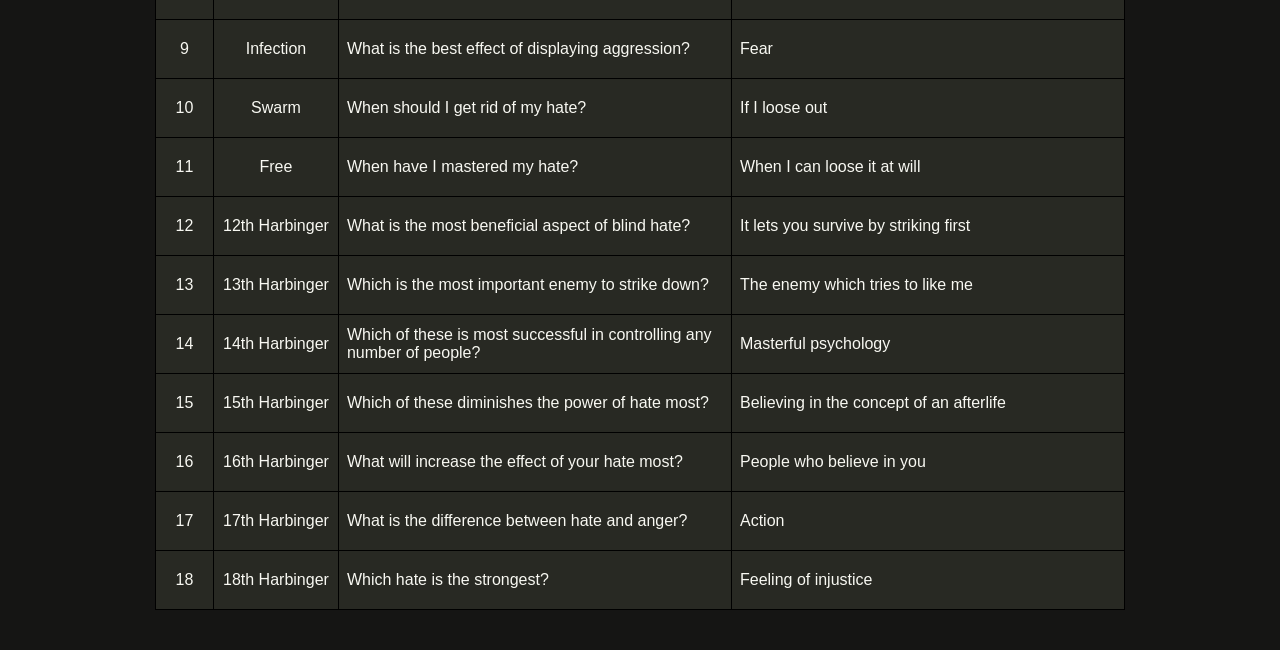
==== commit 6da027b3: "..." ====
--- a/Cheatsheets/Meditation/index.html
+++ b/Cheatsheets/Meditation/index.html
@@ -150,6 +150,8 @@
 <div id="paths">
 
 </div>
+
+<a href="" id="github-corner" class="github-corner" aria-label="View source on GitHub"><svg width="120" height="120" viewBox="0 0 250 250" style="fill:#000000; color:#fff; position: absolute; top: 0; border: 0; right: 0;" aria-hidden="true"><path d="M0,0 L115,115 L130,115 L142,142 L250,250 L250,0 Z"></path><path d="M128.3,109.0 C113.8,99.7 119.0,89.6 119.0,89.6 C122.0,82.7 120.5,78.6 120.5,78.6 C119.2,72.0 123.4,76.3 123.4,76.3 C127.3,80.9 125.5,87.3 125.5,87.3 C122.9,97.6 130.6,101.9 134.4,103.2" fill="currentColor" style="transform-origin: 130px 106px;" class="octo-arm"></path><path d="M115.0,115.0 C114.9,115.1 118.7,116.5 119.8,115.4 L133.7,101.6 C136.9,99.2 139.9,98.4 142.2,98.6 C133.8,88.0 127.5,74.4 143.8,58.0 C148.5,53.4 154.0,51.2 159.7,51.0 C160.3,49.4 163.2,43.6 171.4,40.1 C171.4,40.1 176.1,42.5 178.8,56.2 C183.1,58.6 187.2,61.8 190.9,65.4 C194.5,69.0 197.7,73.2 200.1,77.6 C213.8,80.2 216.3,84.9 216.3,84.9 C212.7,93.1 206.9,96.0 205.4,96.6 C205.1,102.4 203.0,107.8 198.3,112.5 C181.9,128.9 168.3,122.5 157.7,114.1 C157.9,116.9 156.7,120.9 152.7,124.9 L141.0,136.5 C139.8,137.7 141.6,141.9 141.8,141.8 Z" fill="currentColor" class="octo-body"></path></svg></a><style>.github-corner:hover .octo-arm{animation:octocat-wave 560ms ease-in-out}@keyframes octocat-wave{0%,100%{transform:rotate(0)}20%,60%{transform:rotate(-25deg)}40%,80%{transform:rotate(10deg)}}@media (max-width:500px){.github-corner:hover .octo-arm{animation:none}.github-corner .octo-arm{animation:octocat-wave 560ms ease-in-out}}</style>
 
 <script>
 // Function to load JSON data
@@ -211,6 +213,12 @@
         generateTablesFromJson(jsonData);
     });
 
+
+var github_username = window.location.href.match(/\/\/(\w+)/)[1];
+
+var github_corner = document.getElementById(`github-corner`);
+    github_corner.href = `https://github.com/${github_username}/WurmUnlimited`;
+
 </script>
 
 
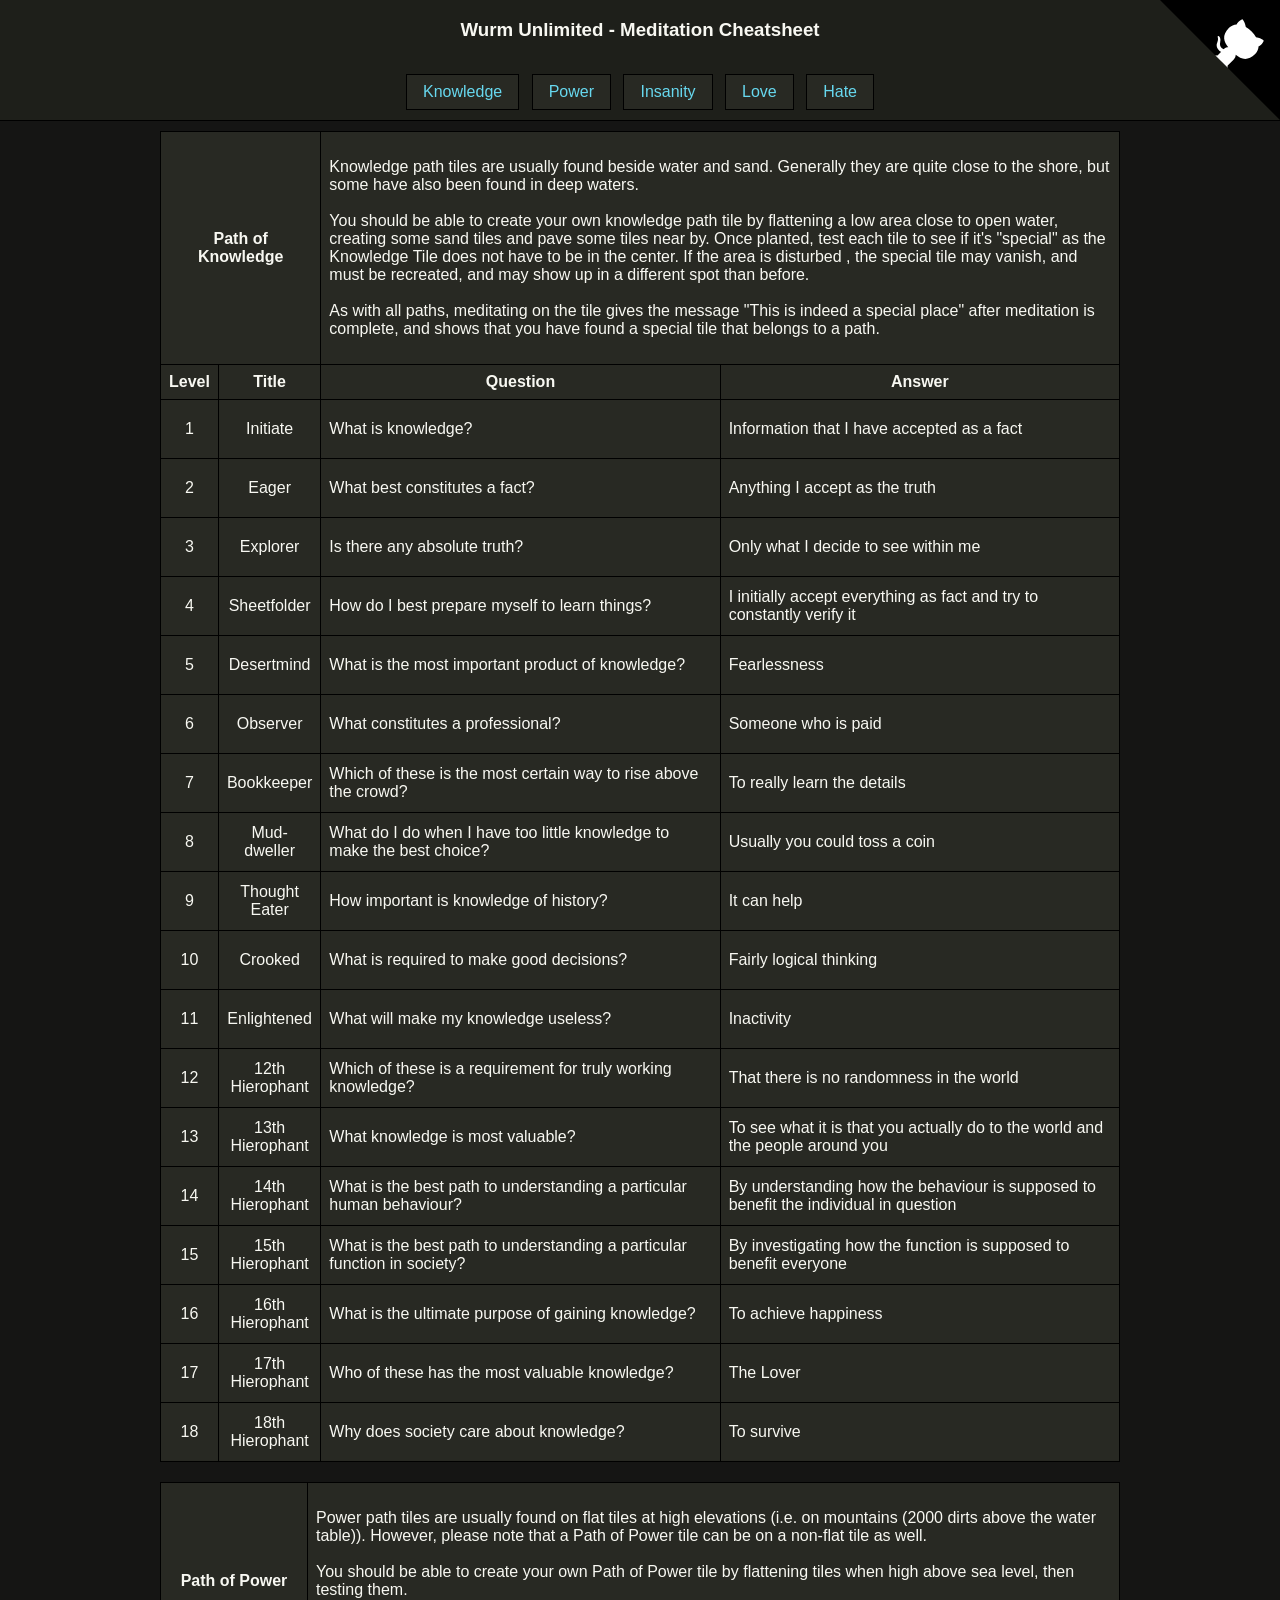
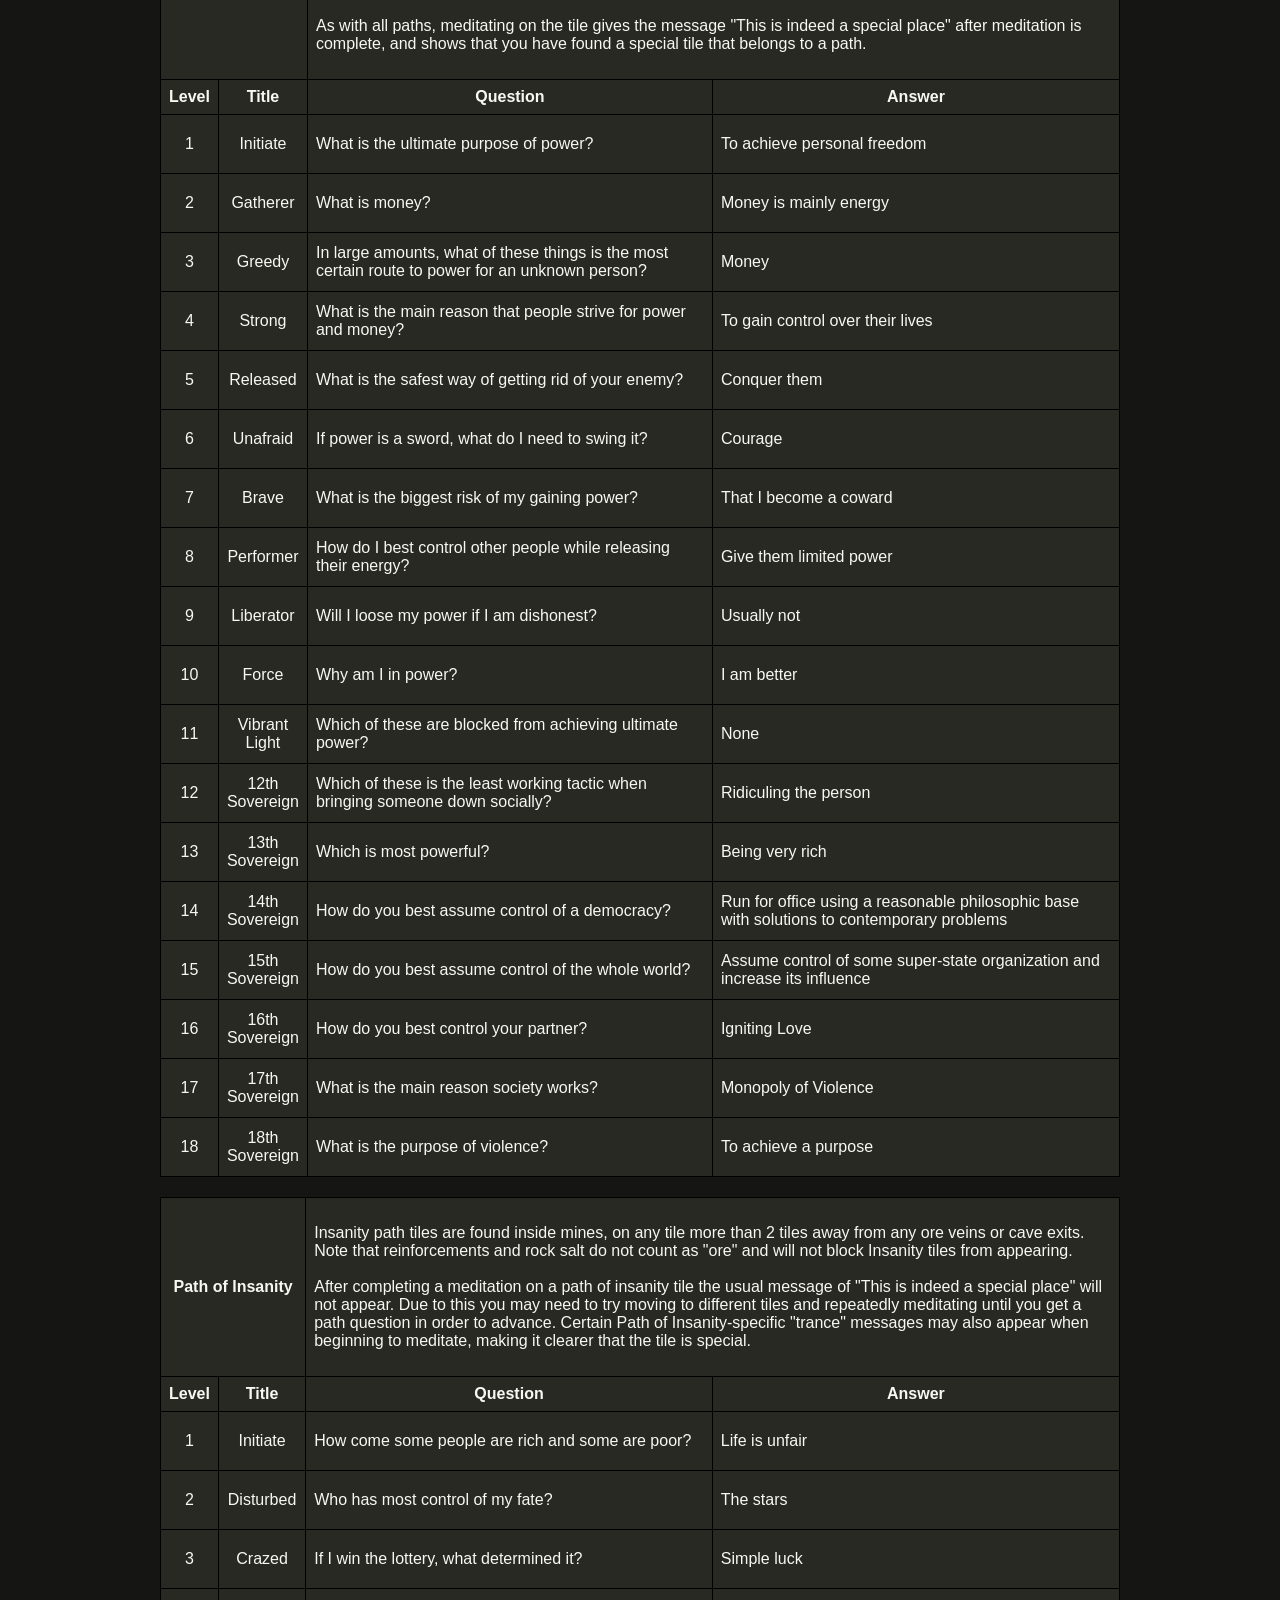
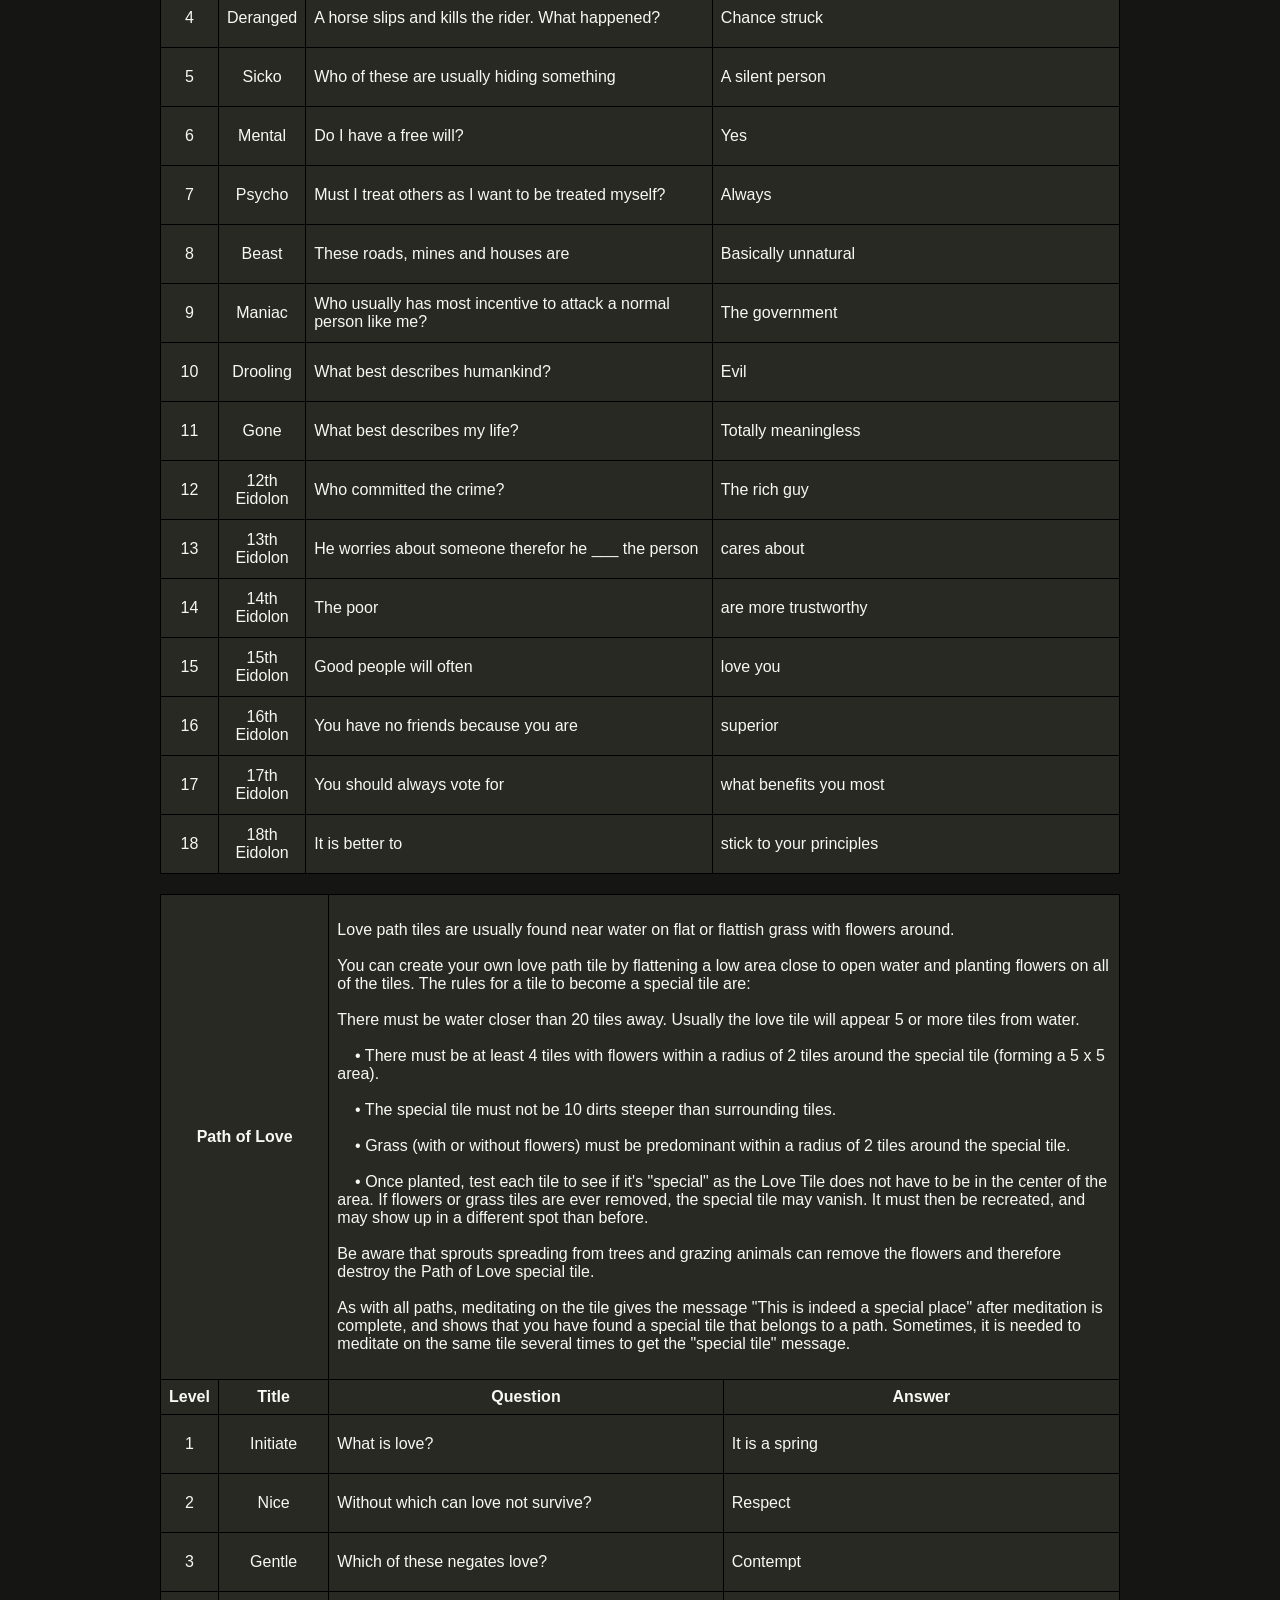
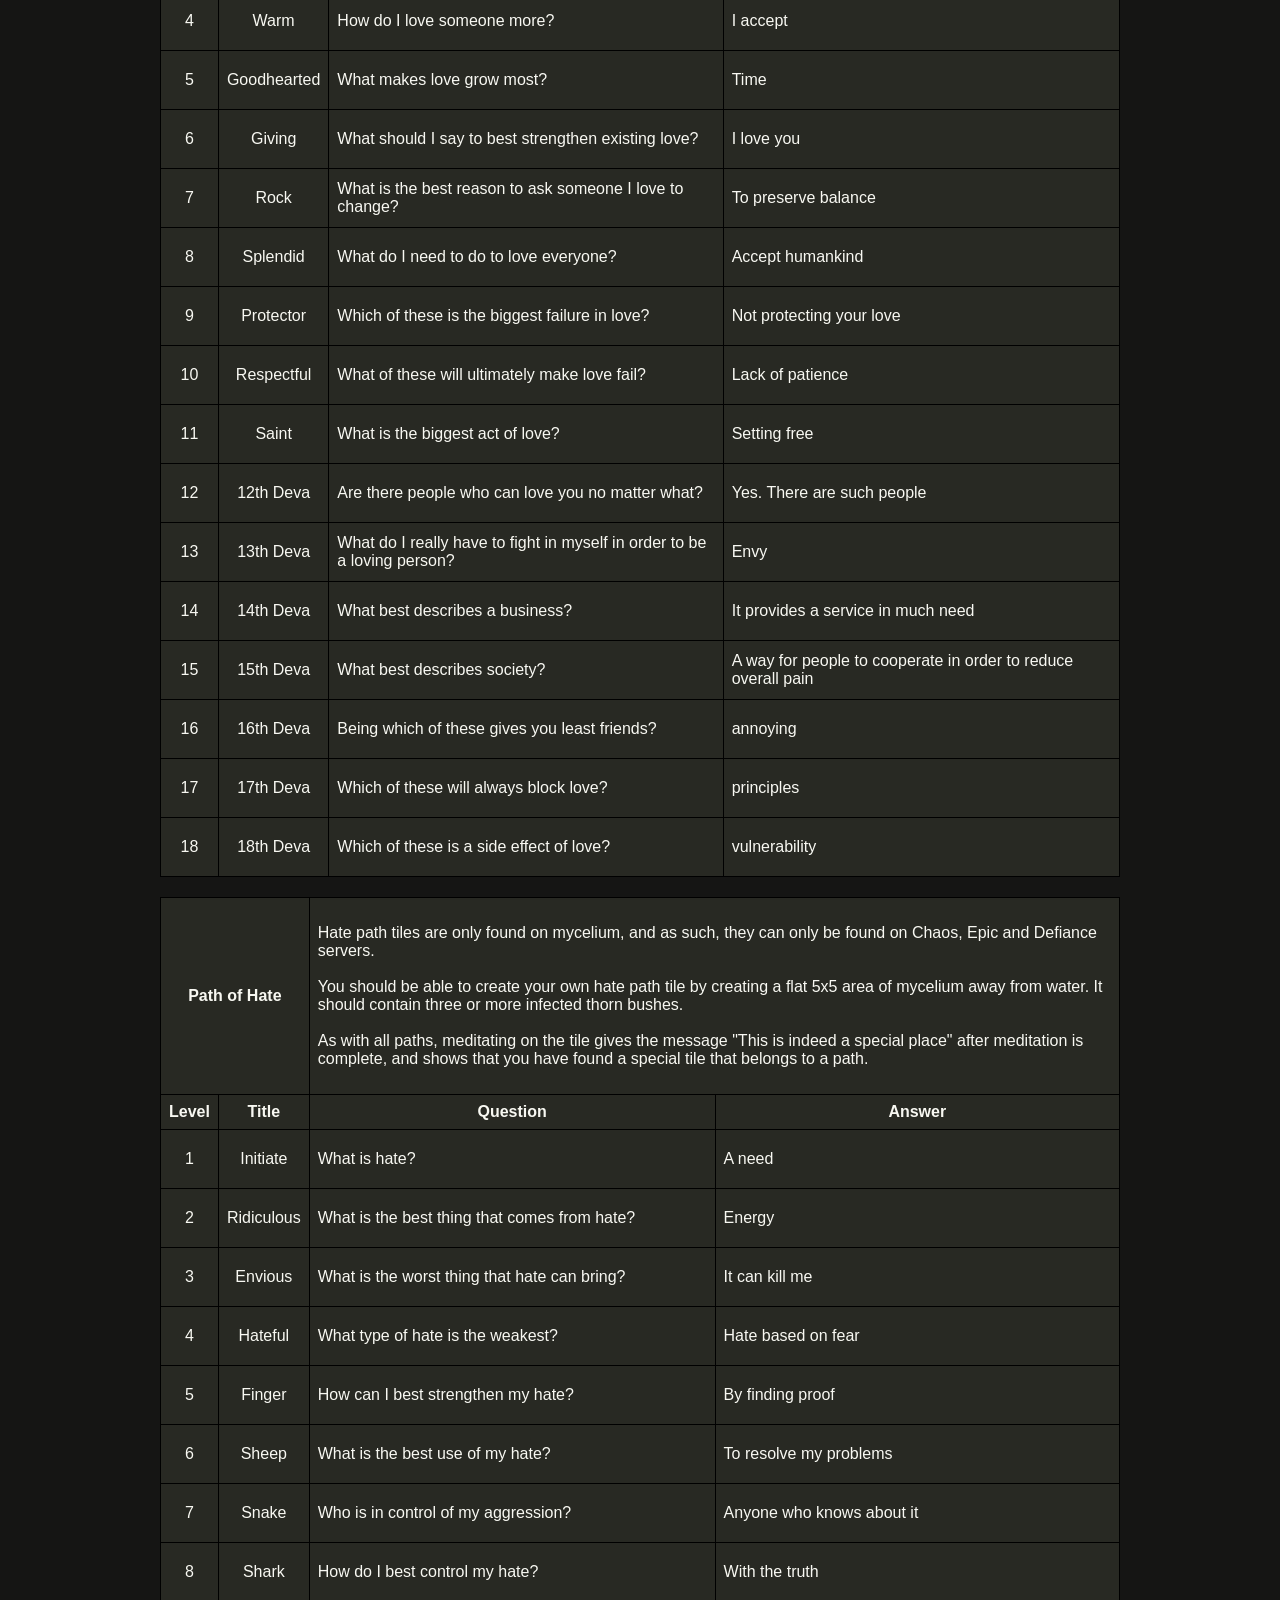
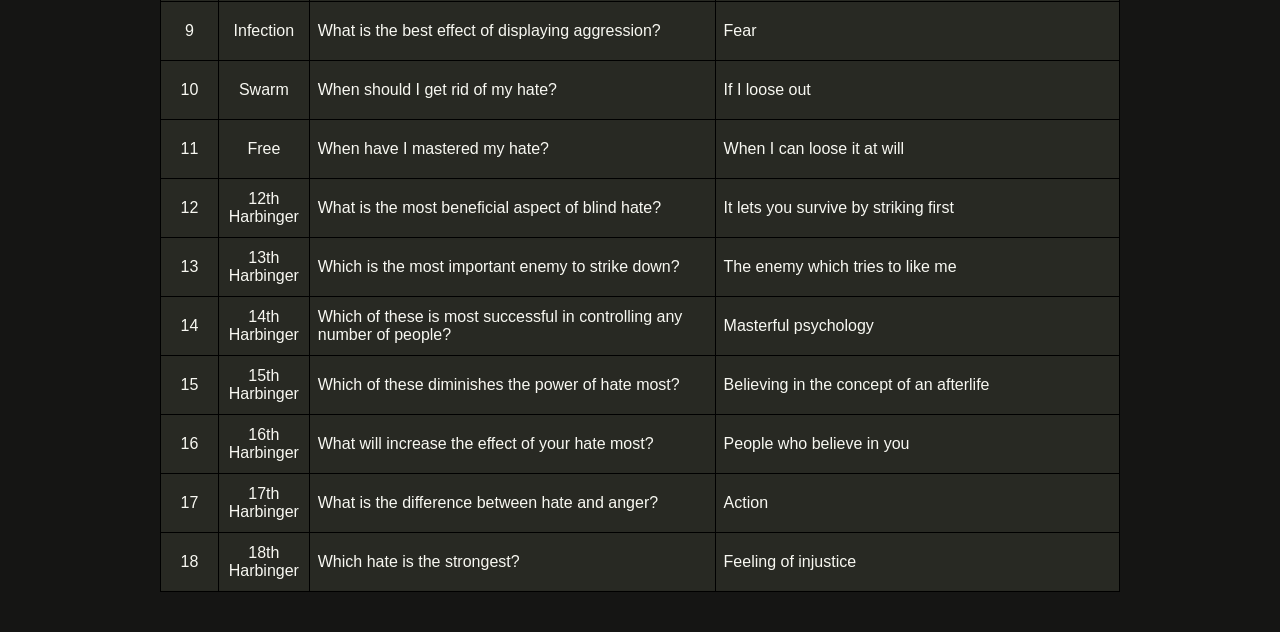
==== commit fd729baa: "..." ====
--- a/Cheatsheets/Meditation/index.html
+++ b/Cheatsheets/Meditation/index.html
@@ -83,6 +83,7 @@
         margin: 0 auto;
         border-collapse: collapse;
         margin-bottom: 20px;
+        width: 960px;
     }
 
     table,
@@ -107,13 +108,13 @@
         width: 40px;
     }
     th.title {
-        width: 108px;
+        width: 114px;
     }
     th.question {
-        width: 376px;
+        width: 50%;
     }
     th.answer {
-        width: 376px;
+        width: 50%;
     }
     td.level {
         text-align: center;
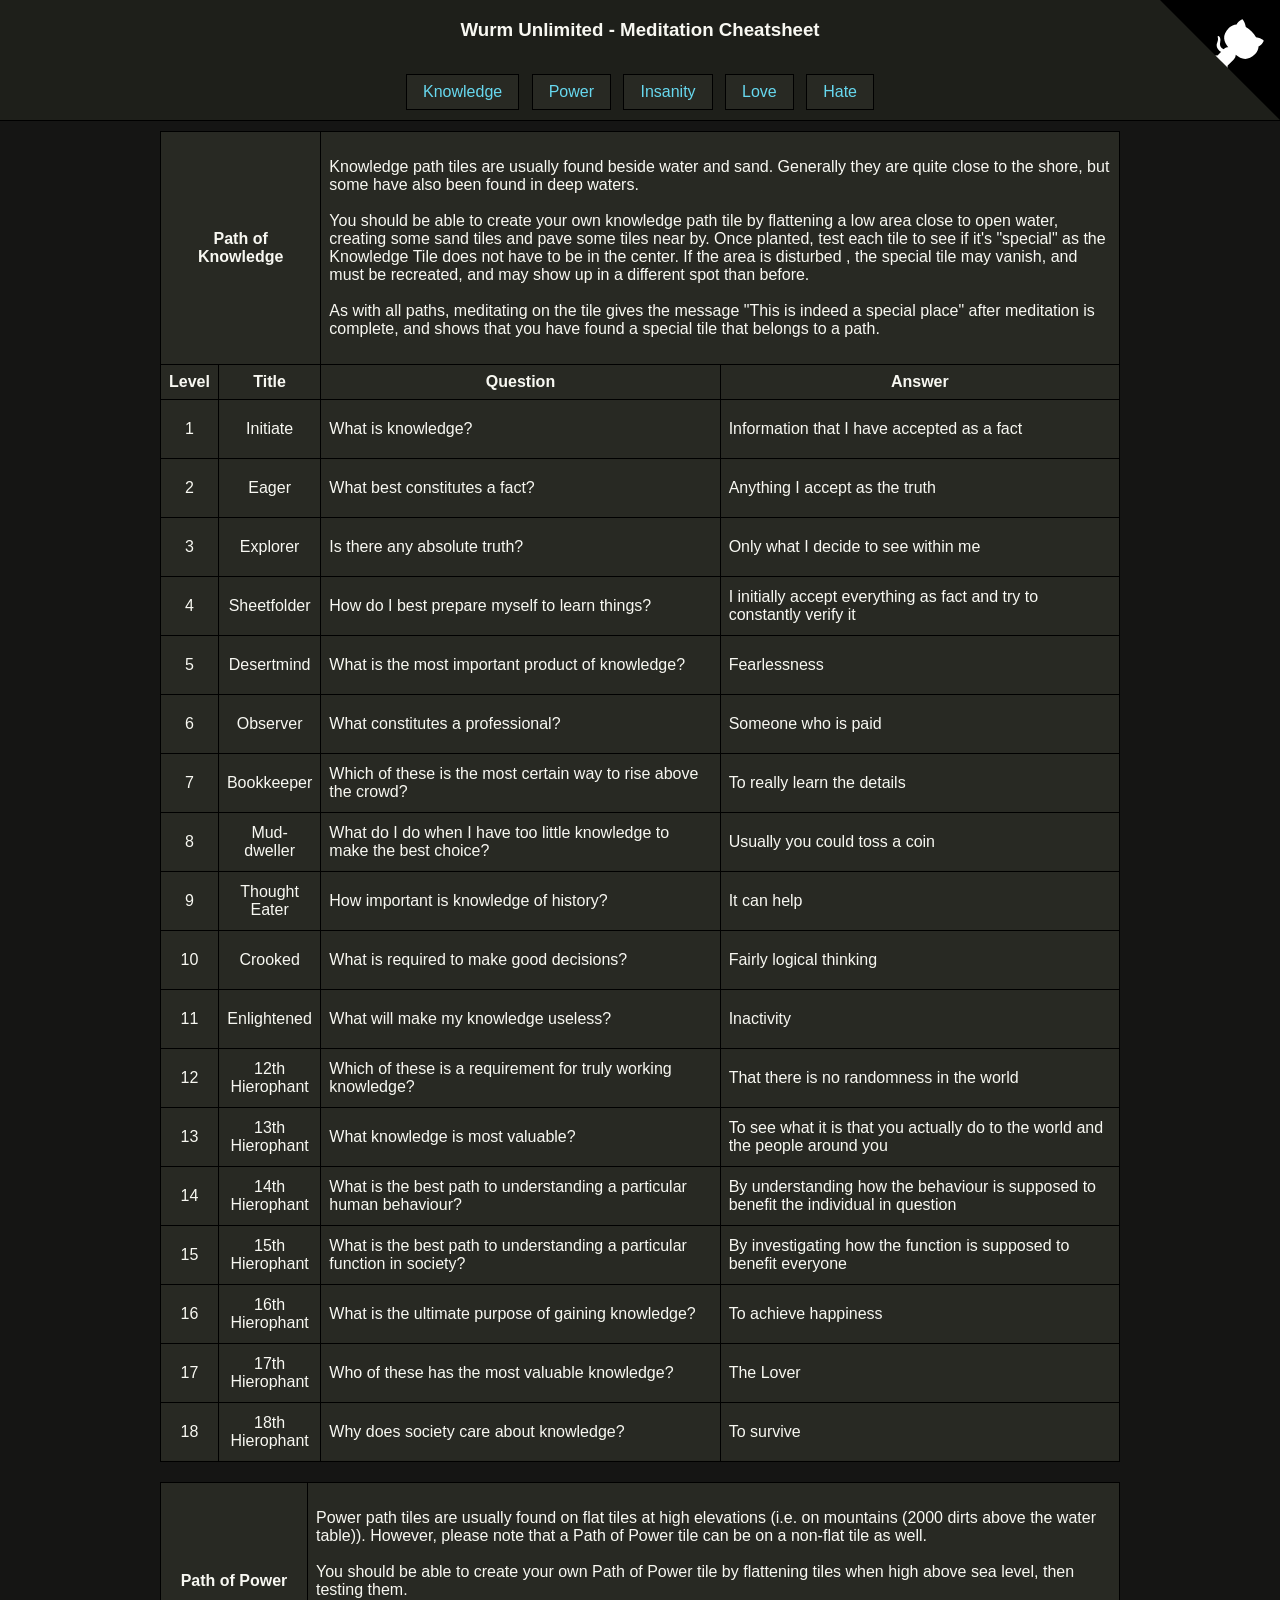
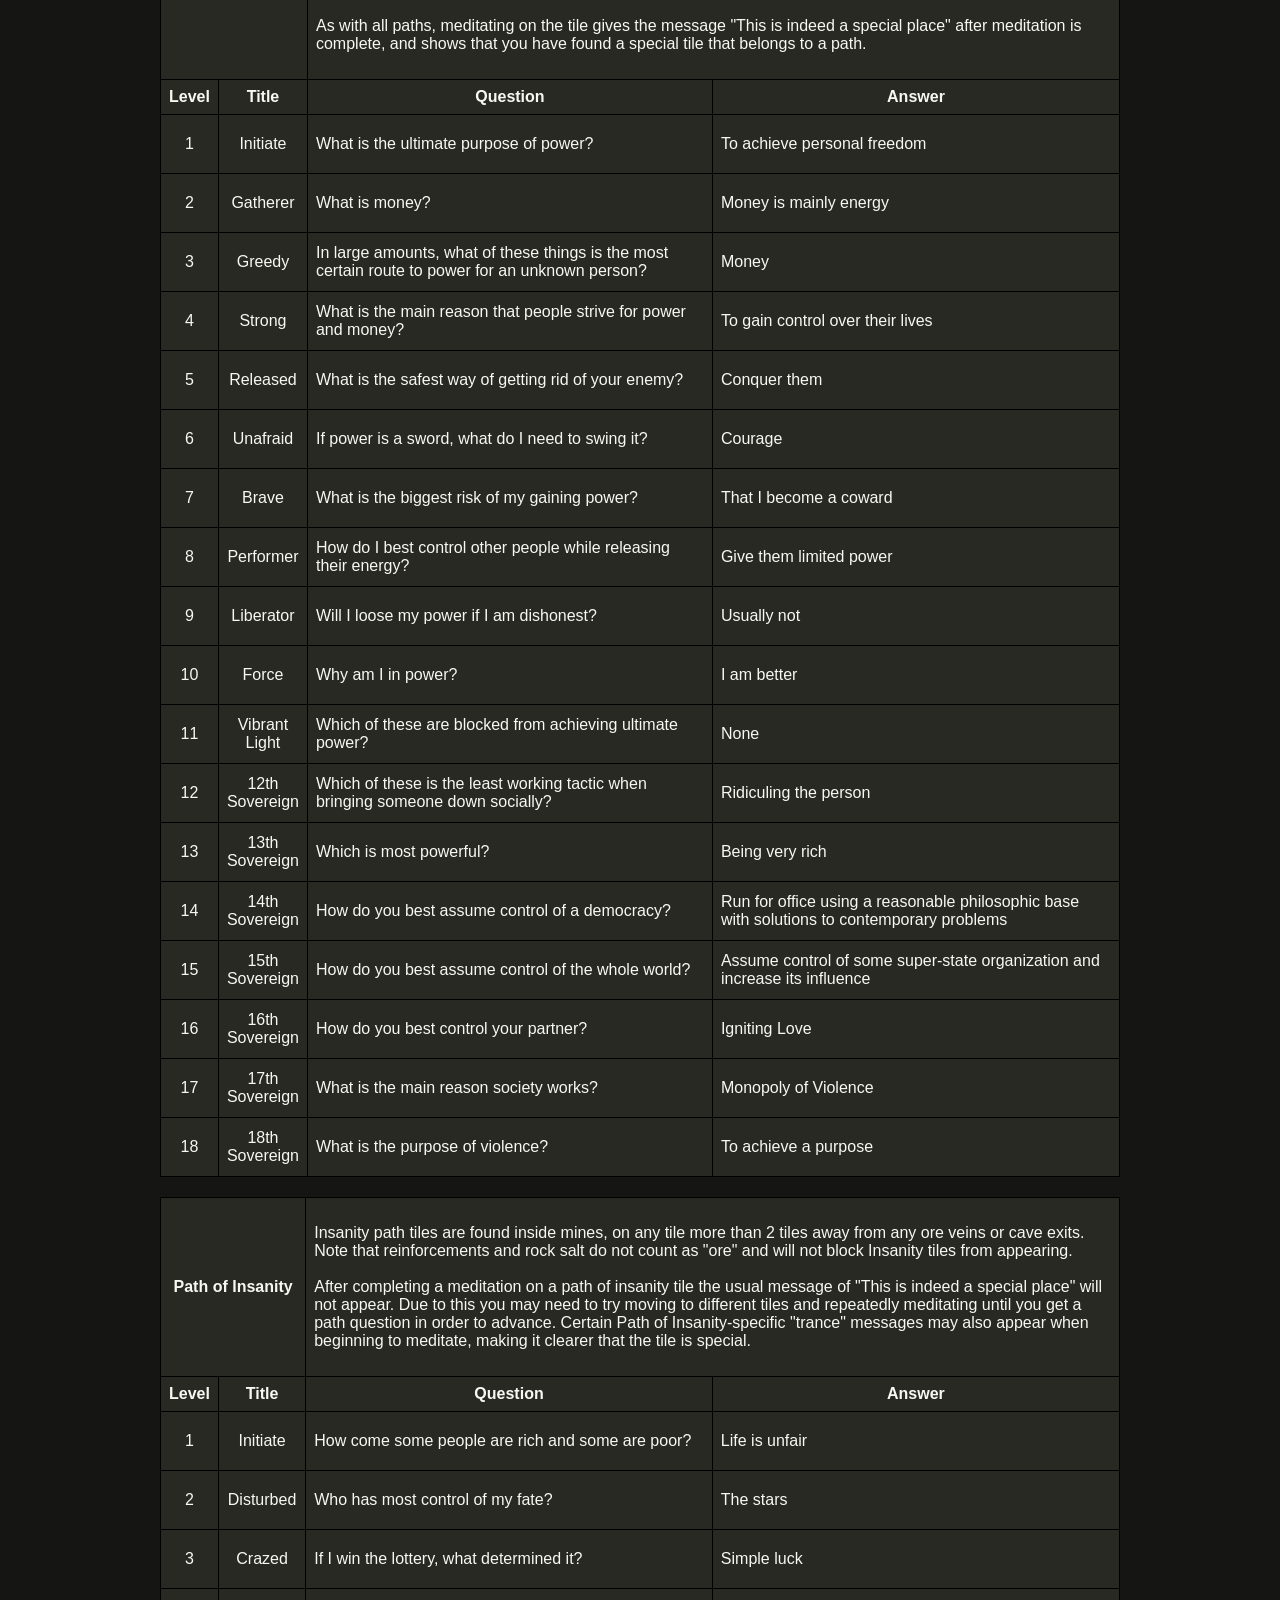
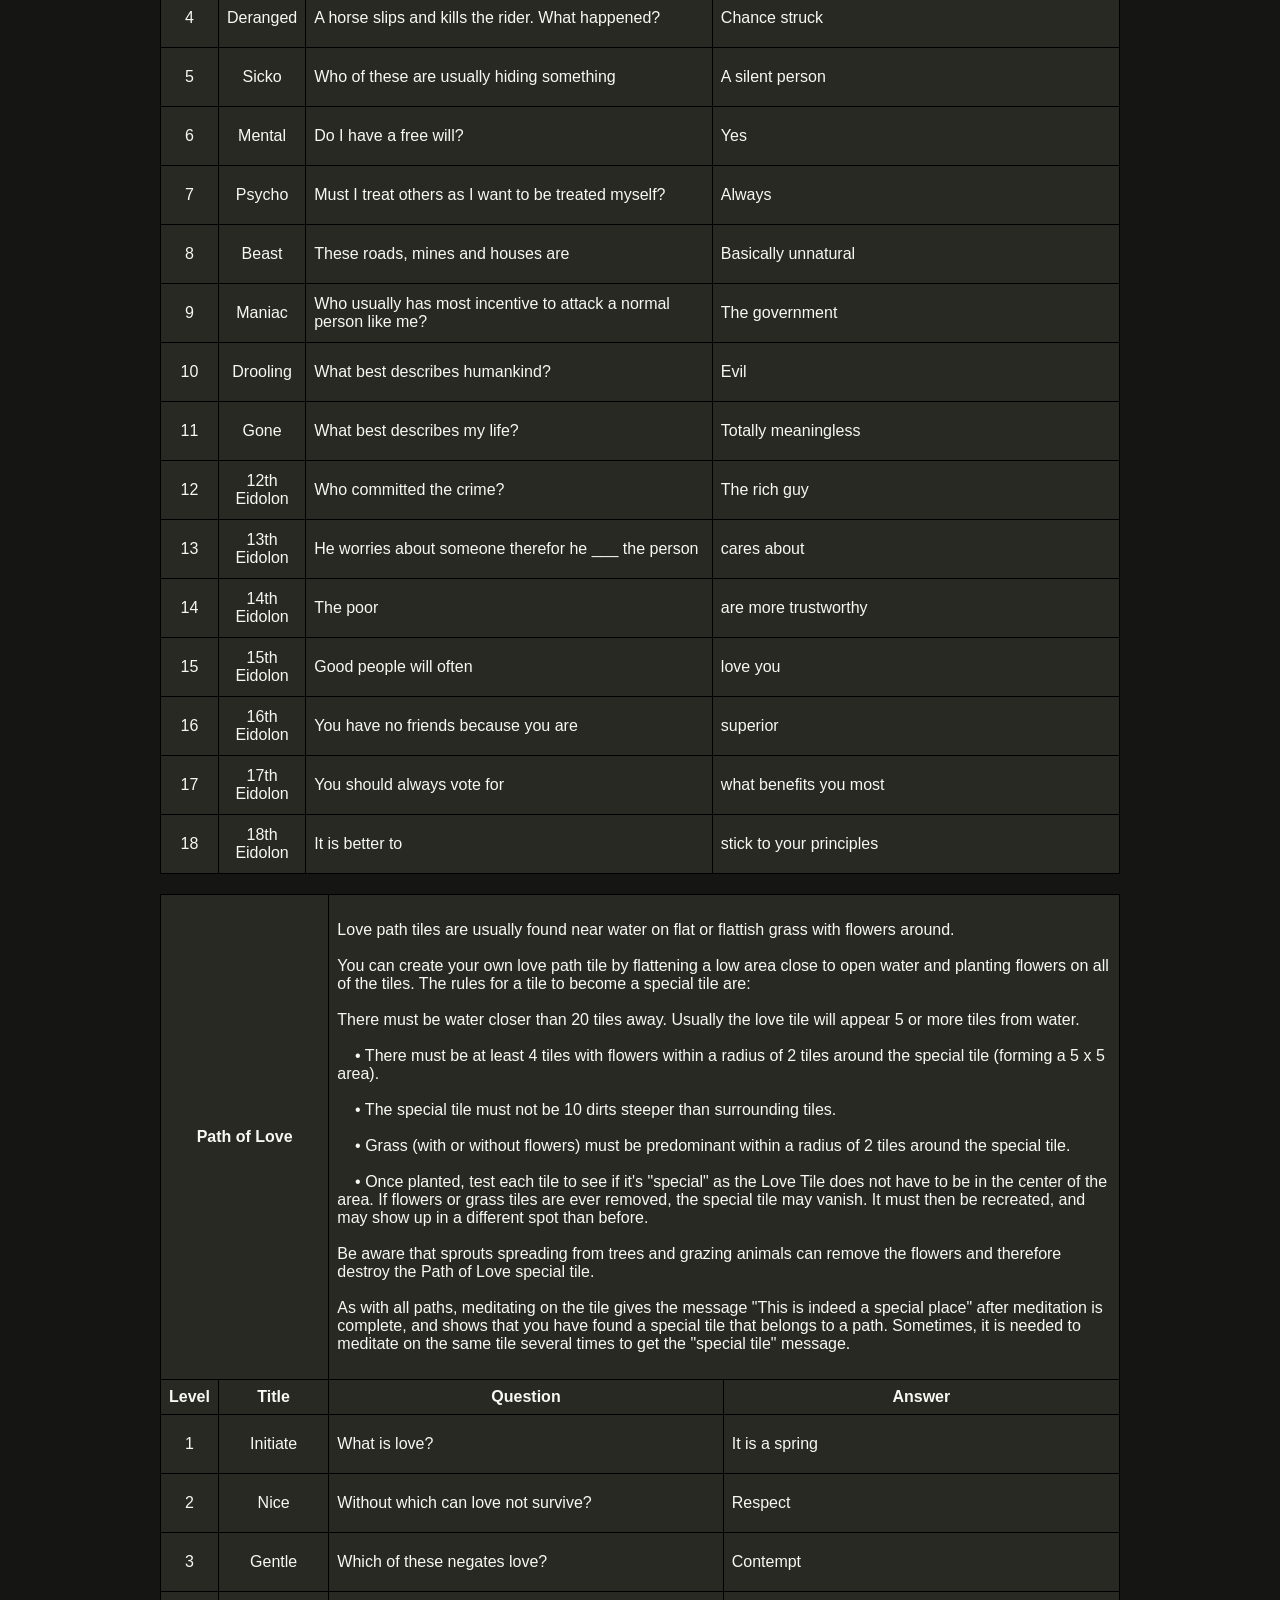
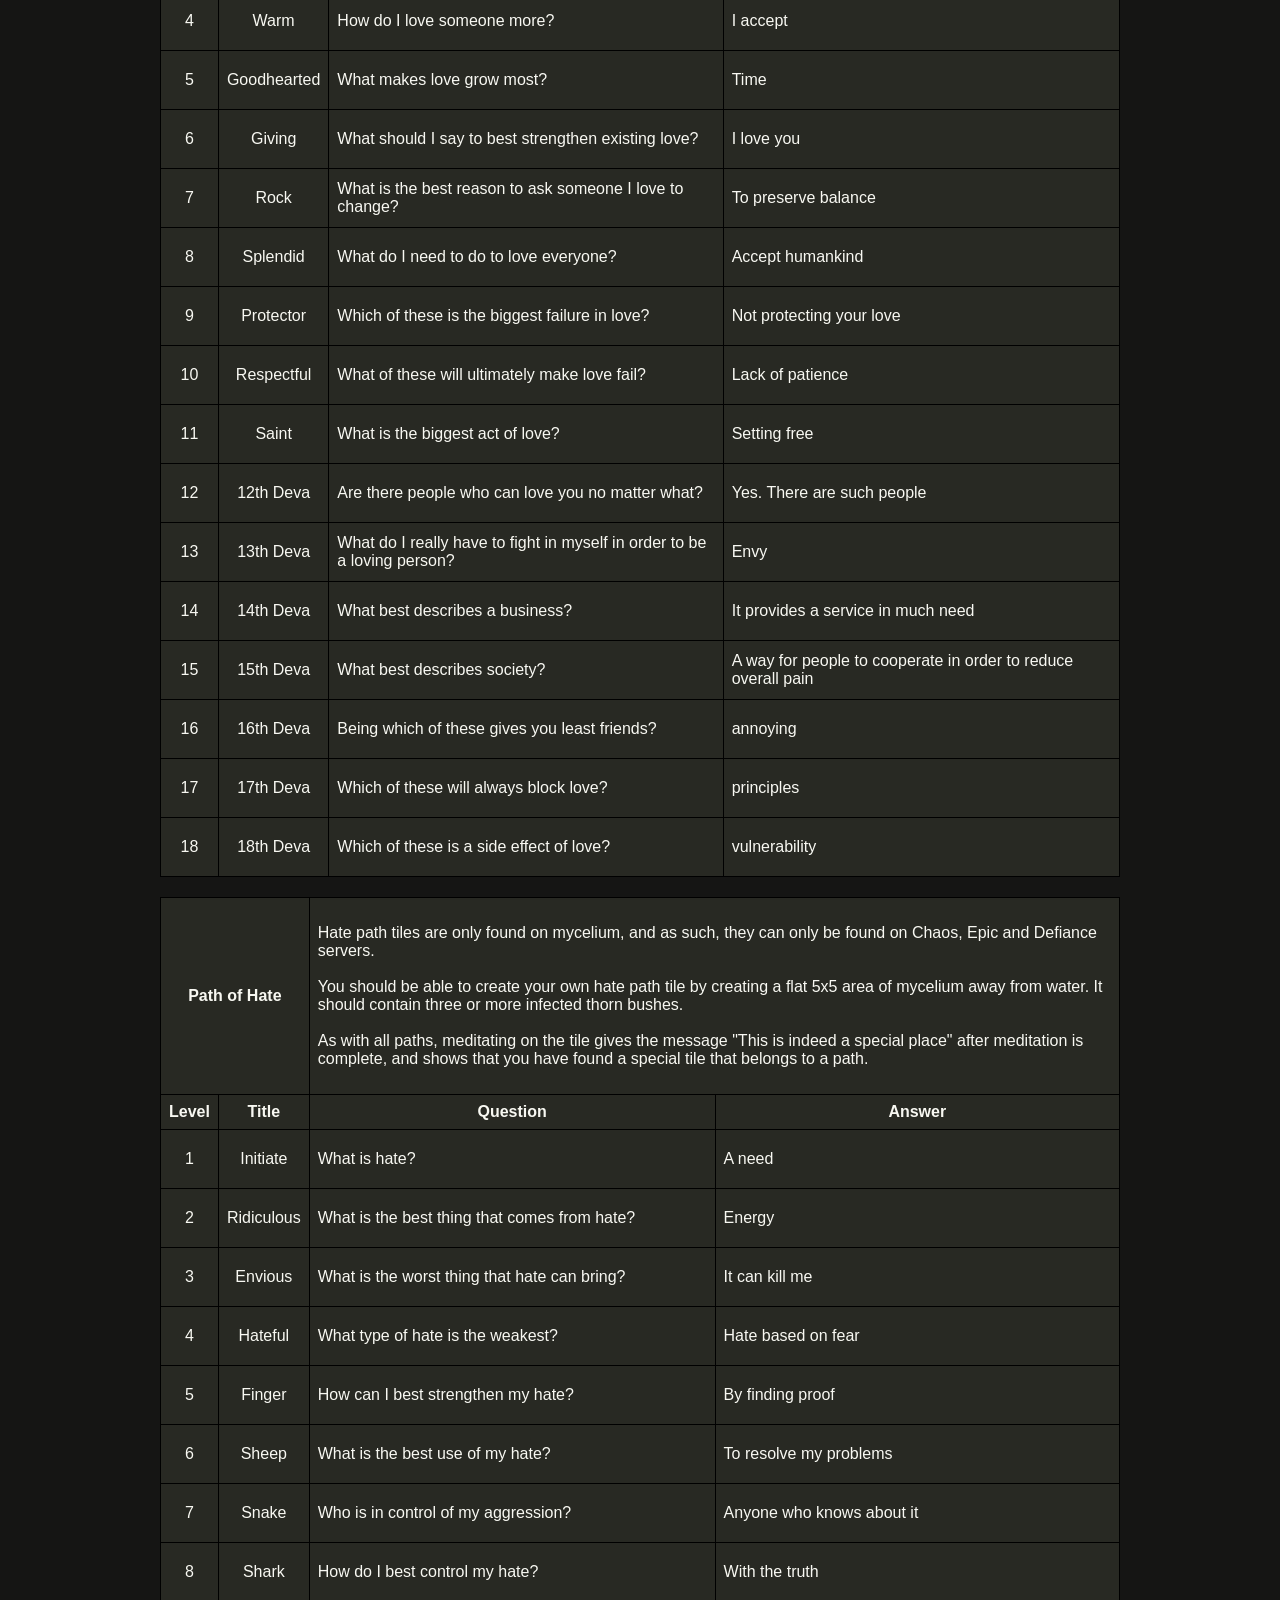
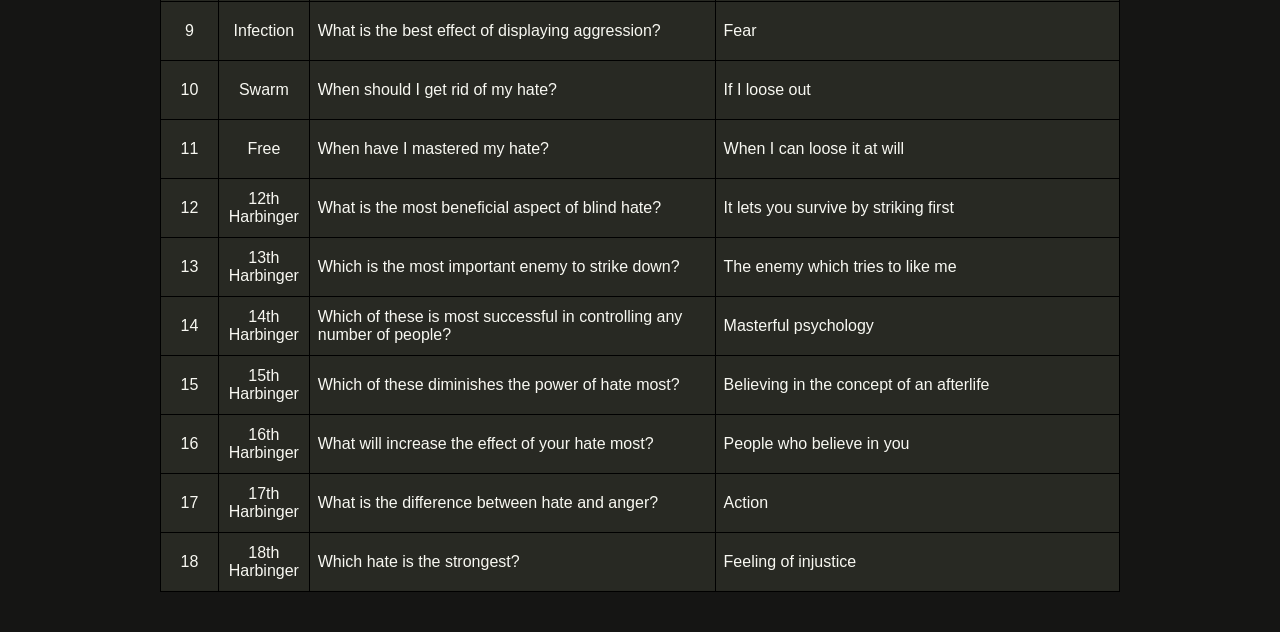
==== commit dd599fac: "..." ====
--- a/Cheatsheets/Meditation/index.html
+++ b/Cheatsheets/Meditation/index.html
@@ -108,7 +108,7 @@
         width: 40px;
     }
     th.title {
-        width: 114px;
+        width: 120px;
     }
     th.question {
         width: 50%;
@@ -137,22 +137,22 @@
 <body>
 
 <div id="header">
-<h3>Wurm Unlimited - Meditation Cheatsheet</h3>
-
-<div id="path_navigation">
-    <a href="#Path_of_Knowledge" title="#Path_of_Knowledge">Knowledge</a>
-    <a href="#Path_of_Power"     title="#Path_of_Power"    >Power</a>
-    <a href="#Path_of_Insanity"  title="#Path_of_Insanity" >Insanity</a>
-    <a href="#Path_of_Love"      title="#Path_of_Love"     >Love</a>
-    <a href="#Path_of_Hate"      title="#Path_of_Hate"     >Hate</a>
+    <h3>Wurm Unlimited - Meditation Cheatsheet</h3>
+
+    <div id="path_navigation">
+        <a href="#Path_of_Knowledge" title="#Path_of_Knowledge">Knowledge</a>
+        <a href="#Path_of_Power"     title="#Path_of_Power"    >Power</a>
+        <a href="#Path_of_Insanity"  title="#Path_of_Insanity" >Insanity</a>
+        <a href="#Path_of_Love"      title="#Path_of_Love"     >Love</a>
+        <a href="#Path_of_Hate"      title="#Path_of_Hate"     >Hate</a>
+    </div>
+
+    <a href="" id="github-corner" class="github-corner" aria-label="View source on GitHub"><svg width="120" height="120" viewBox="0 0 250 250" style="fill:#000000; color:#fff; position: absolute; top: 0; border: 0; right: 0;" aria-hidden="true"><path d="M0,0 L115,115 L130,115 L142,142 L250,250 L250,0 Z"></path><path d="M128.3,109.0 C113.8,99.7 119.0,89.6 119.0,89.6 C122.0,82.7 120.5,78.6 120.5,78.6 C119.2,72.0 123.4,76.3 123.4,76.3 C127.3,80.9 125.5,87.3 125.5,87.3 C122.9,97.6 130.6,101.9 134.4,103.2" fill="currentColor" style="transform-origin: 130px 106px;" class="octo-arm"></path><path d="M115.0,115.0 C114.9,115.1 118.7,116.5 119.8,115.4 L133.7,101.6 C136.9,99.2 139.9,98.4 142.2,98.6 C133.8,88.0 127.5,74.4 143.8,58.0 C148.5,53.4 154.0,51.2 159.7,51.0 C160.3,49.4 163.2,43.6 171.4,40.1 C171.4,40.1 176.1,42.5 178.8,56.2 C183.1,58.6 187.2,61.8 190.9,65.4 C194.5,69.0 197.7,73.2 200.1,77.6 C213.8,80.2 216.3,84.9 216.3,84.9 C212.7,93.1 206.9,96.0 205.4,96.6 C205.1,102.4 203.0,107.8 198.3,112.5 C181.9,128.9 168.3,122.5 157.7,114.1 C157.9,116.9 156.7,120.9 152.7,124.9 L141.0,136.5 C139.8,137.7 141.6,141.9 141.8,141.8 Z" fill="currentColor" class="octo-body"></path></svg></a><style>.github-corner:hover .octo-arm{animation:octocat-wave 560ms ease-in-out}@keyframes octocat-wave{0%,100%{transform:rotate(0)}20%,60%{transform:rotate(-25deg)}40%,80%{transform:rotate(10deg)}}@media (max-width:500px){.github-corner:hover .octo-arm{animation:none}.github-corner .octo-arm{animation:octocat-wave 560ms ease-in-out}}</style>
 </div>
+
+<div id="paths">
+
 </div>
-
-<div id="paths">
-
-</div>
-
-<a href="" id="github-corner" class="github-corner" aria-label="View source on GitHub"><svg width="120" height="120" viewBox="0 0 250 250" style="fill:#000000; color:#fff; position: absolute; top: 0; border: 0; right: 0;" aria-hidden="true"><path d="M0,0 L115,115 L130,115 L142,142 L250,250 L250,0 Z"></path><path d="M128.3,109.0 C113.8,99.7 119.0,89.6 119.0,89.6 C122.0,82.7 120.5,78.6 120.5,78.6 C119.2,72.0 123.4,76.3 123.4,76.3 C127.3,80.9 125.5,87.3 125.5,87.3 C122.9,97.6 130.6,101.9 134.4,103.2" fill="currentColor" style="transform-origin: 130px 106px;" class="octo-arm"></path><path d="M115.0,115.0 C114.9,115.1 118.7,116.5 119.8,115.4 L133.7,101.6 C136.9,99.2 139.9,98.4 142.2,98.6 C133.8,88.0 127.5,74.4 143.8,58.0 C148.5,53.4 154.0,51.2 159.7,51.0 C160.3,49.4 163.2,43.6 171.4,40.1 C171.4,40.1 176.1,42.5 178.8,56.2 C183.1,58.6 187.2,61.8 190.9,65.4 C194.5,69.0 197.7,73.2 200.1,77.6 C213.8,80.2 216.3,84.9 216.3,84.9 C212.7,93.1 206.9,96.0 205.4,96.6 C205.1,102.4 203.0,107.8 198.3,112.5 C181.9,128.9 168.3,122.5 157.7,114.1 C157.9,116.9 156.7,120.9 152.7,124.9 L141.0,136.5 C139.8,137.7 141.6,141.9 141.8,141.8 Z" fill="currentColor" class="octo-body"></path></svg></a><style>.github-corner:hover .octo-arm{animation:octocat-wave 560ms ease-in-out}@keyframes octocat-wave{0%,100%{transform:rotate(0)}20%,60%{transform:rotate(-25deg)}40%,80%{transform:rotate(10deg)}}@media (max-width:500px){.github-corner:hover .octo-arm{animation:none}.github-corner .octo-arm{animation:octocat-wave 560ms ease-in-out}}</style>
 
 <script>
 // Function to load JSON data
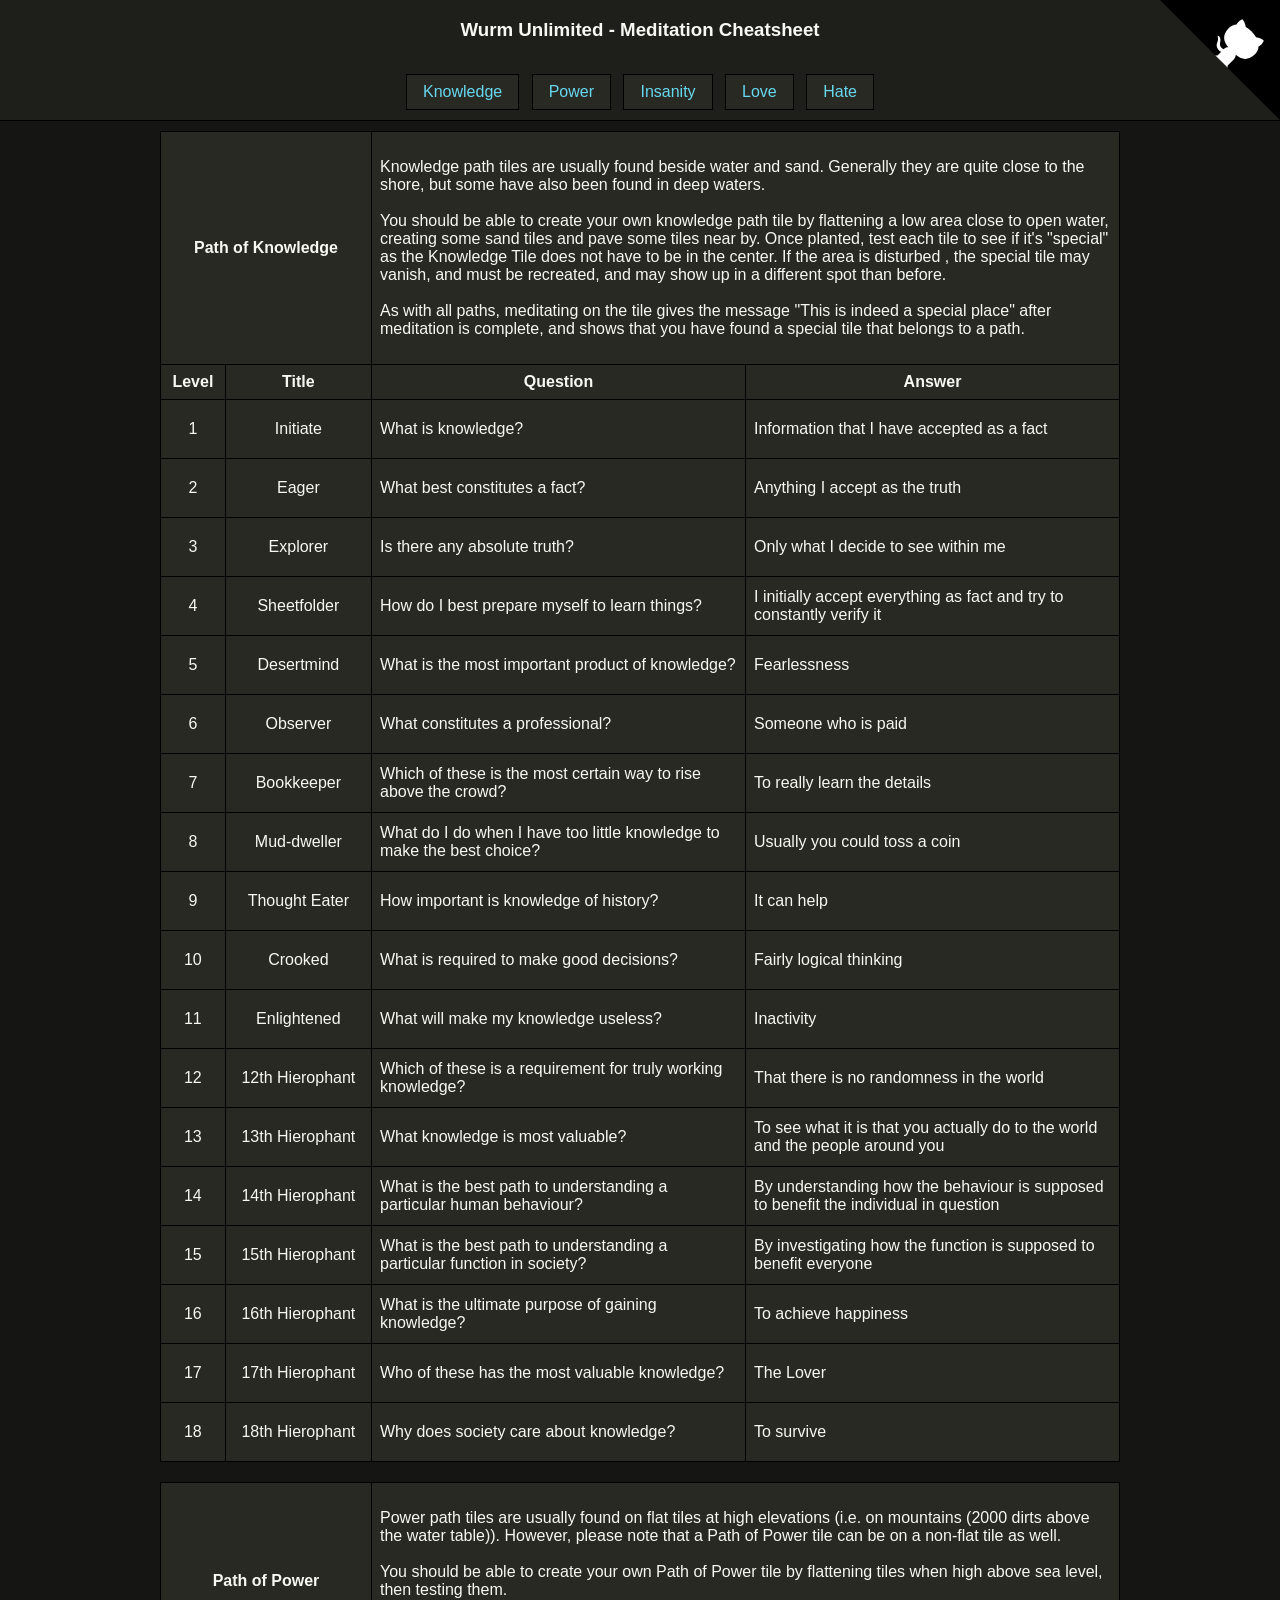
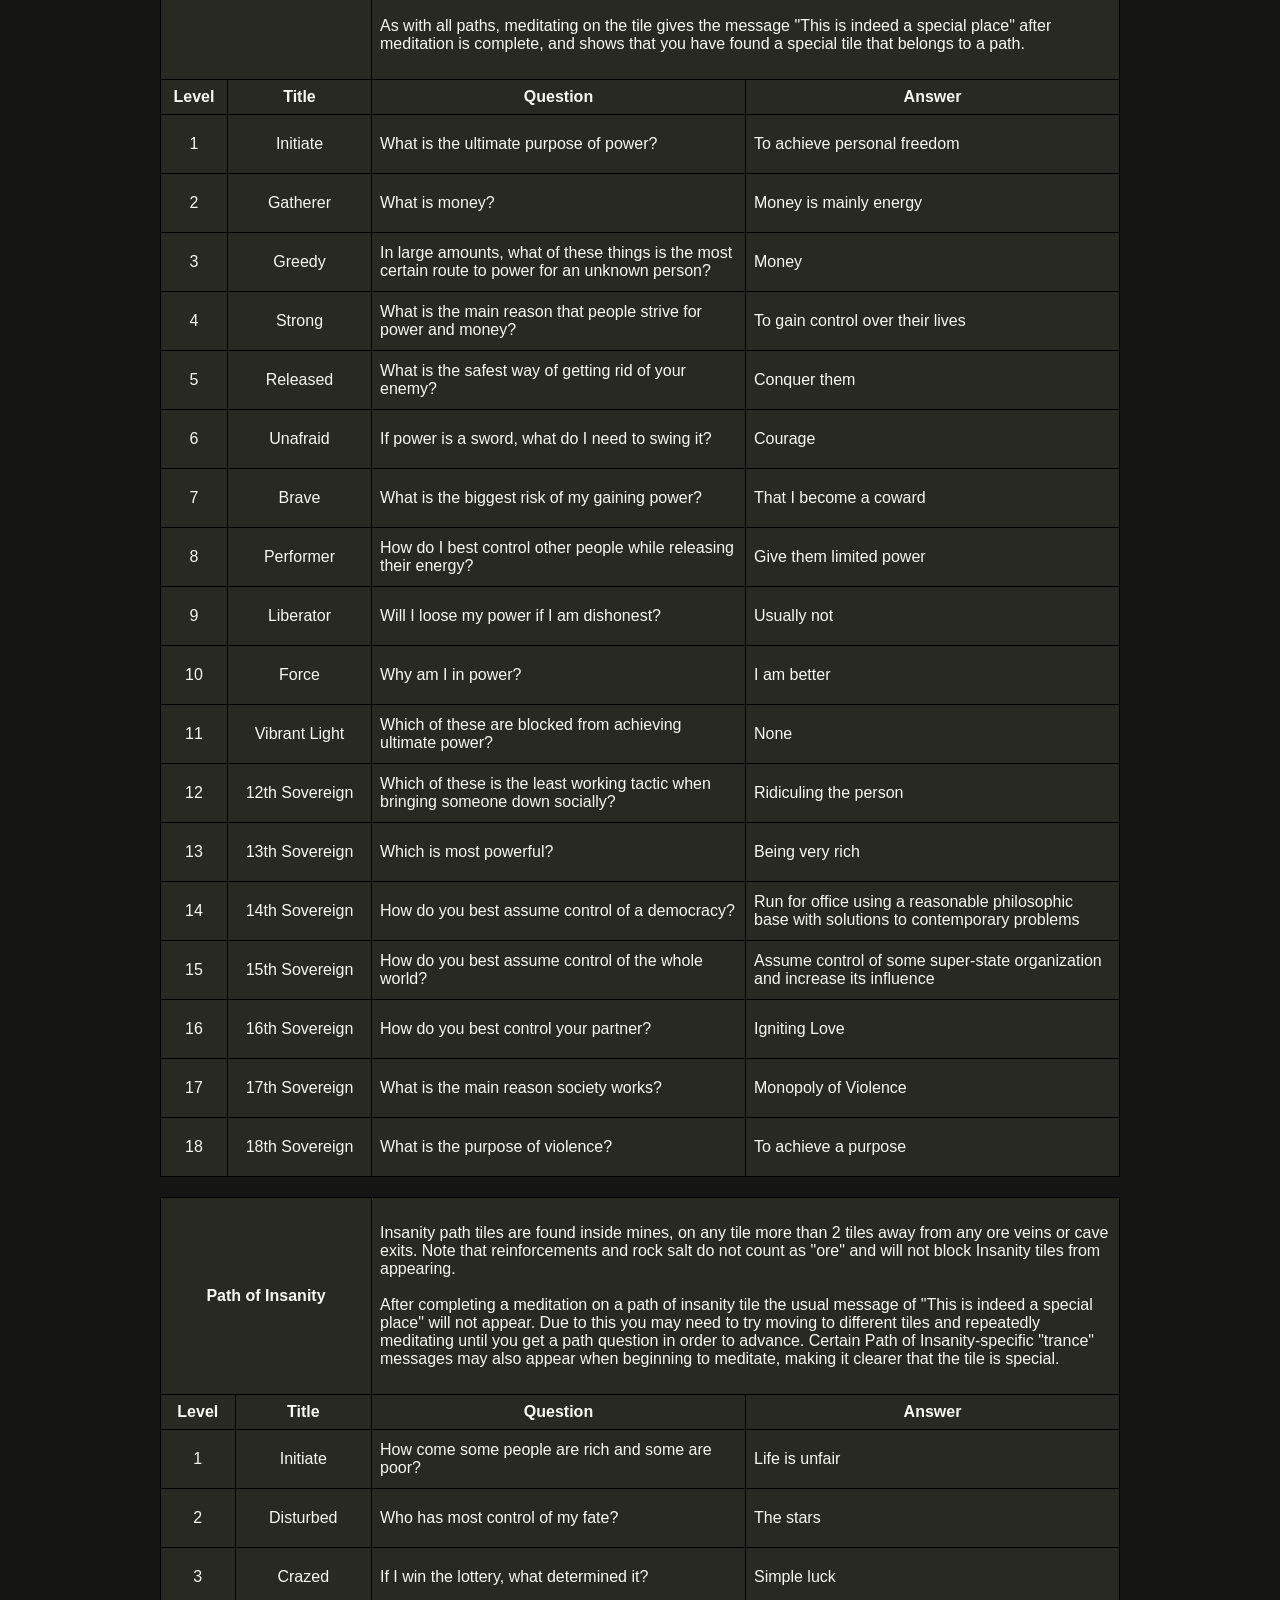
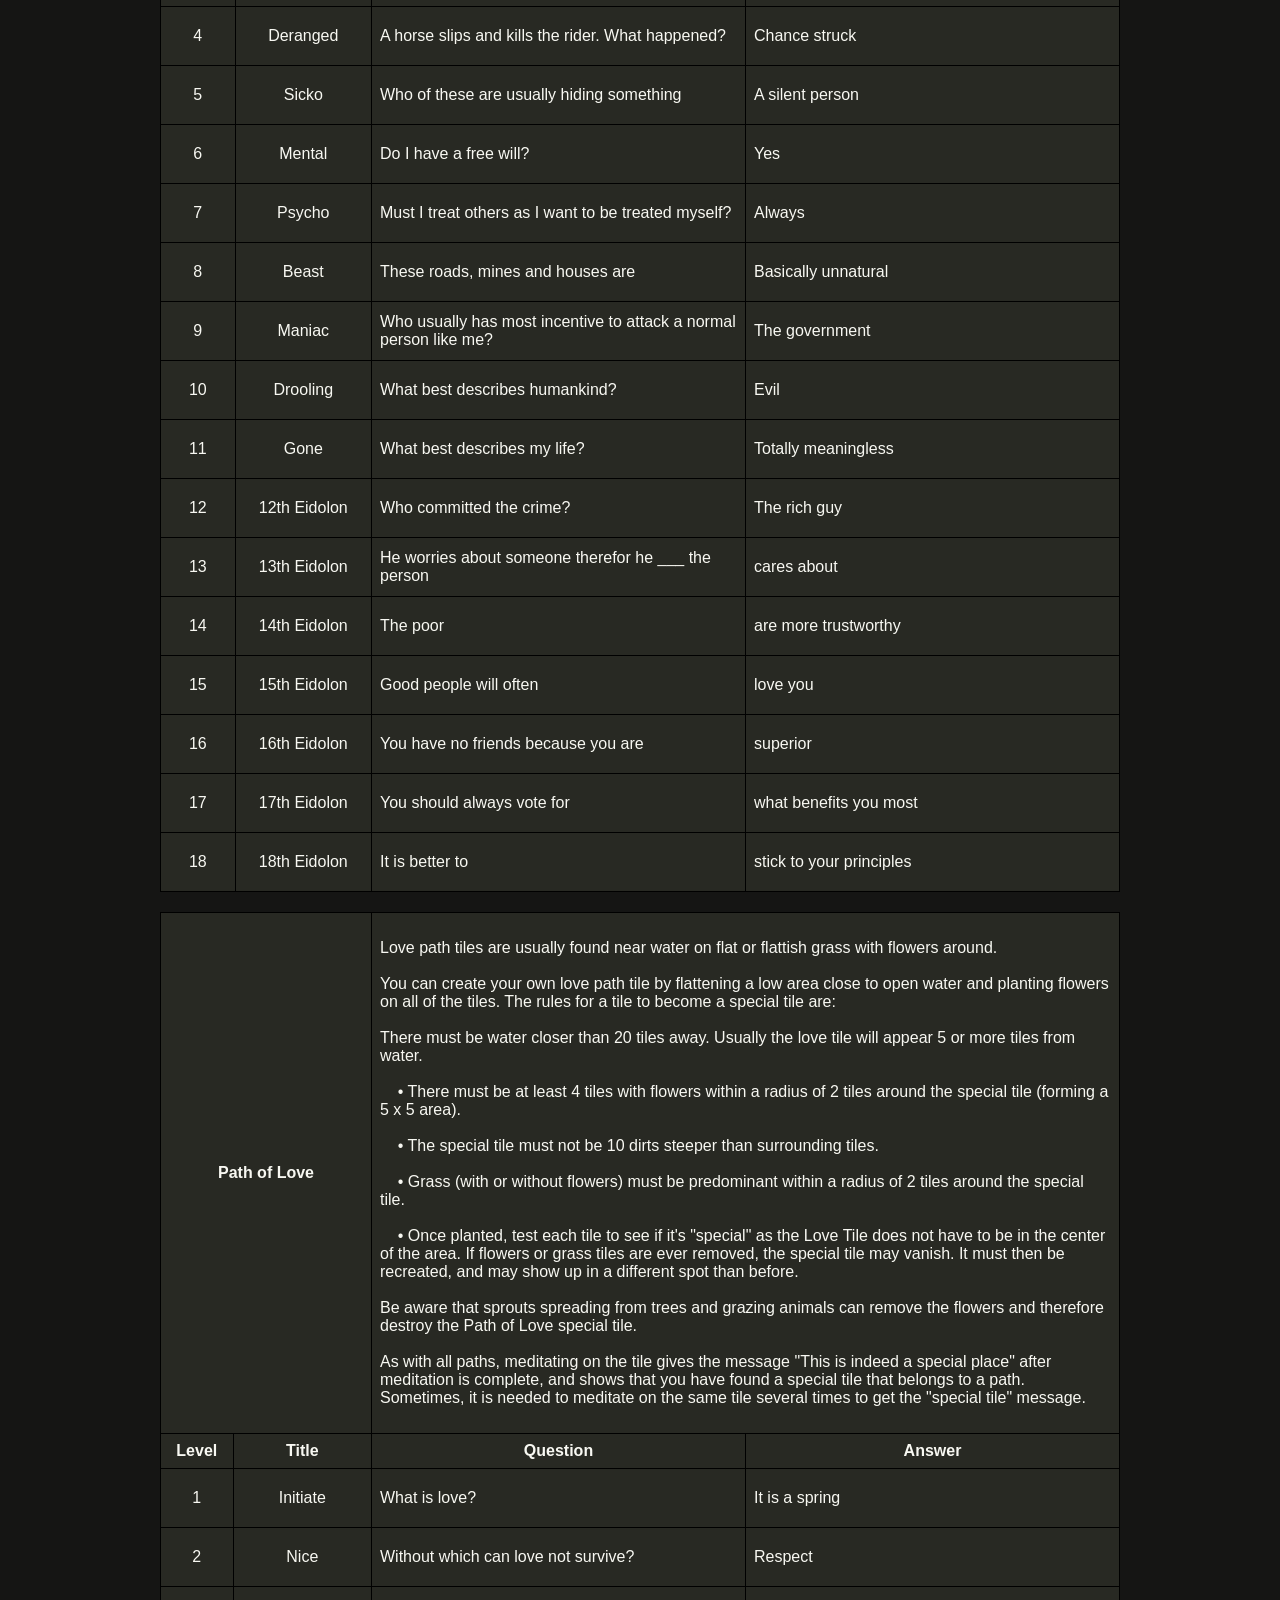
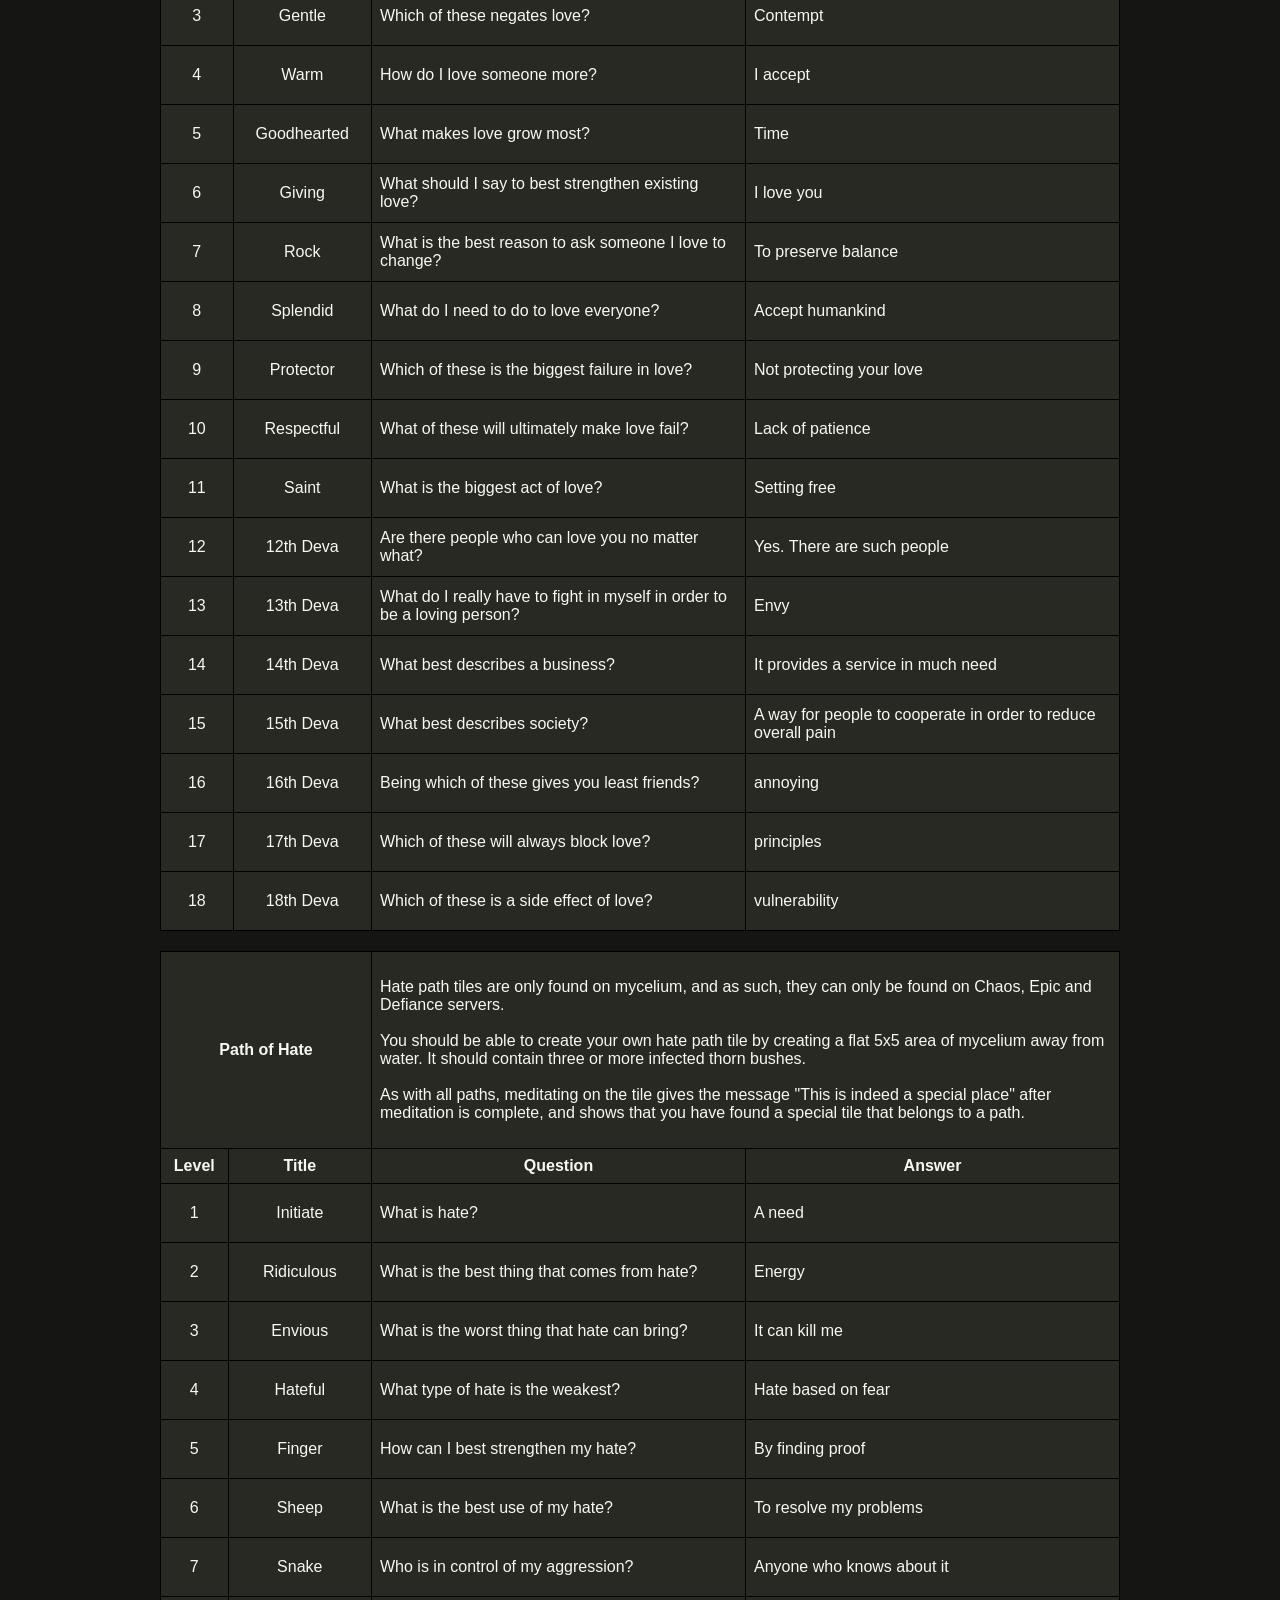
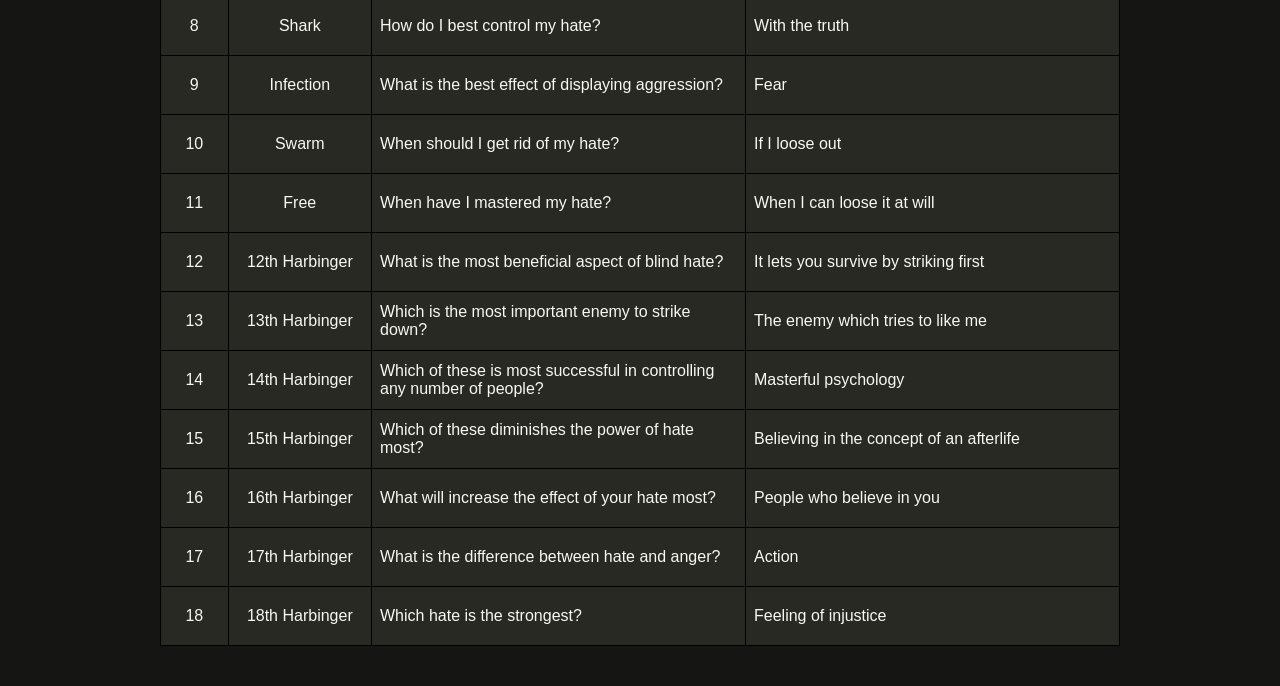
==== commit 254da6ae: "..." ====
--- a/Cheatsheets/Meditation/index.html
+++ b/Cheatsheets/Meditation/index.html
@@ -104,17 +104,11 @@
     th.path_title {
         text-align: center;
     }
-    th.level {
-        width: 40px;
-    }
-    th.title {
-        width: 120px;
-    }
     th.question {
-        width: 50%;
+        width: 39%;
     }
     th.answer {
-        width: 50%;
+        width: 39%;
     }
     td.level {
         text-align: center;
